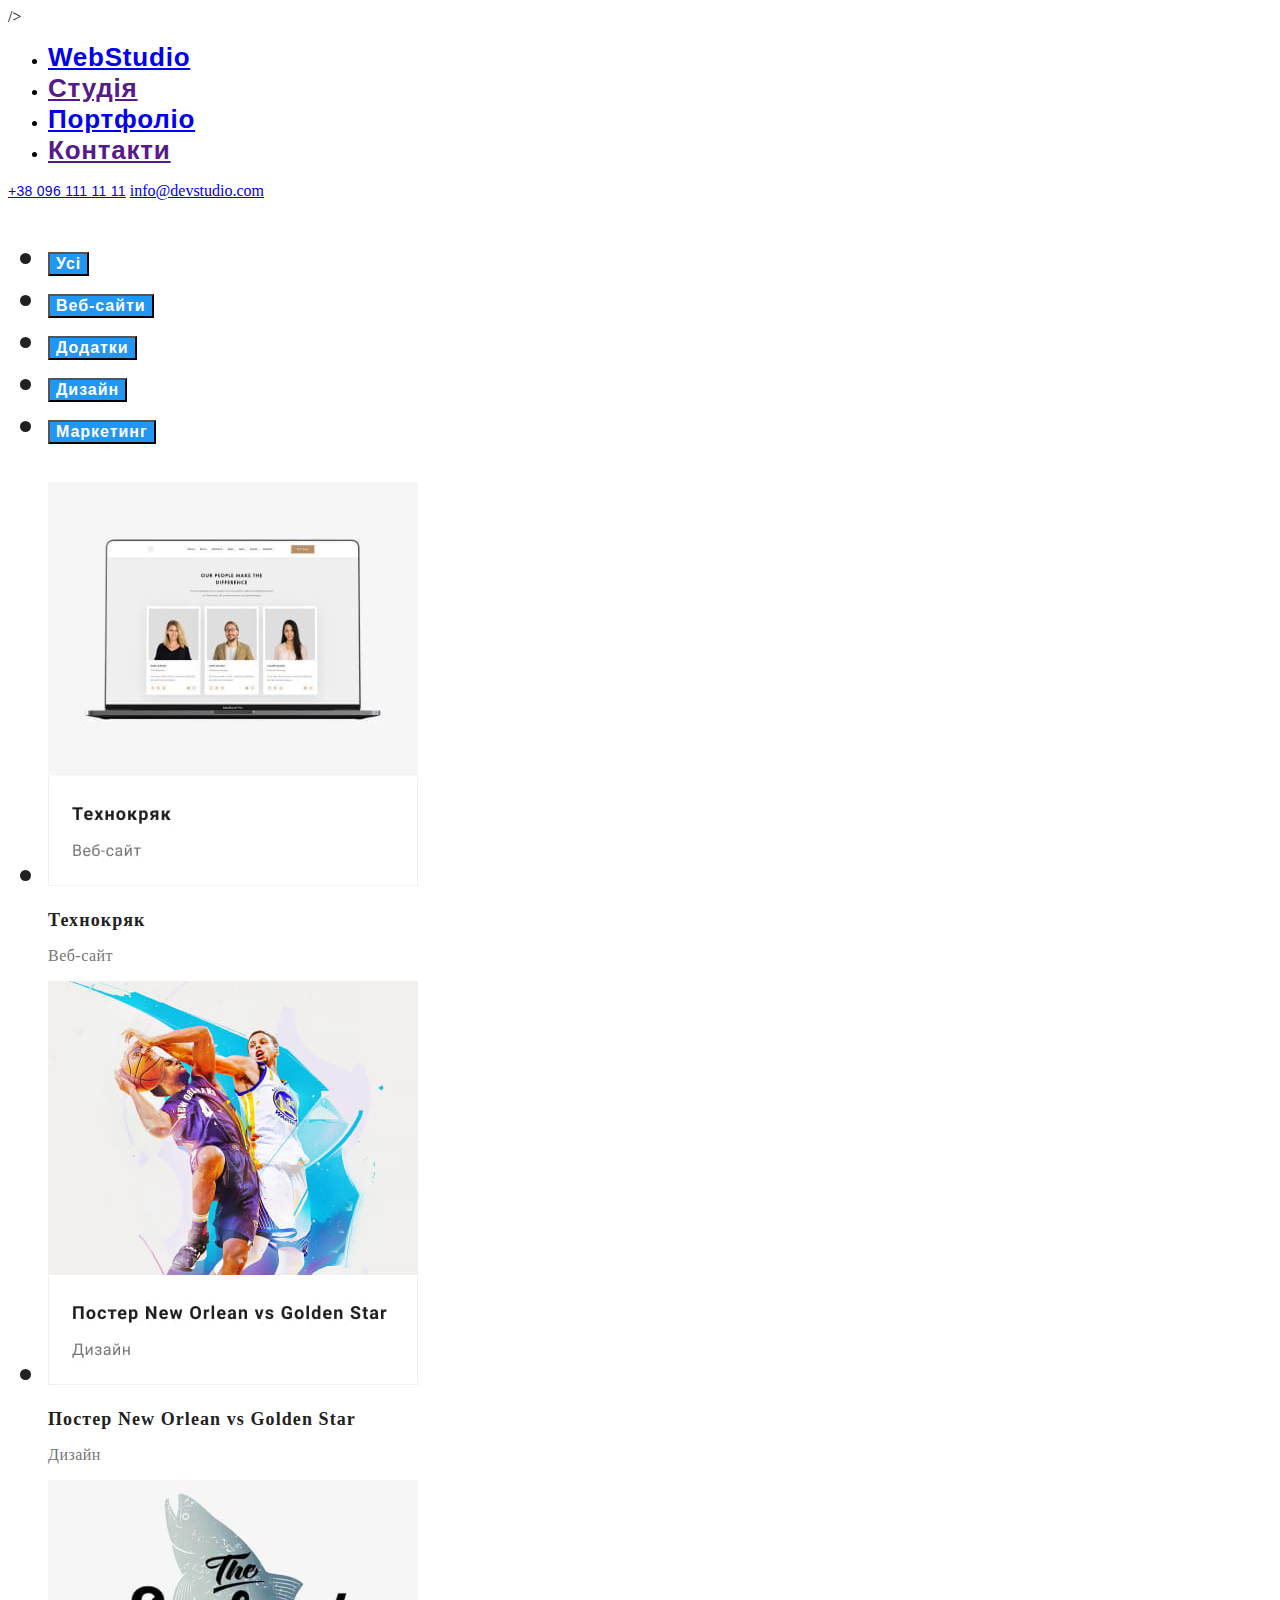
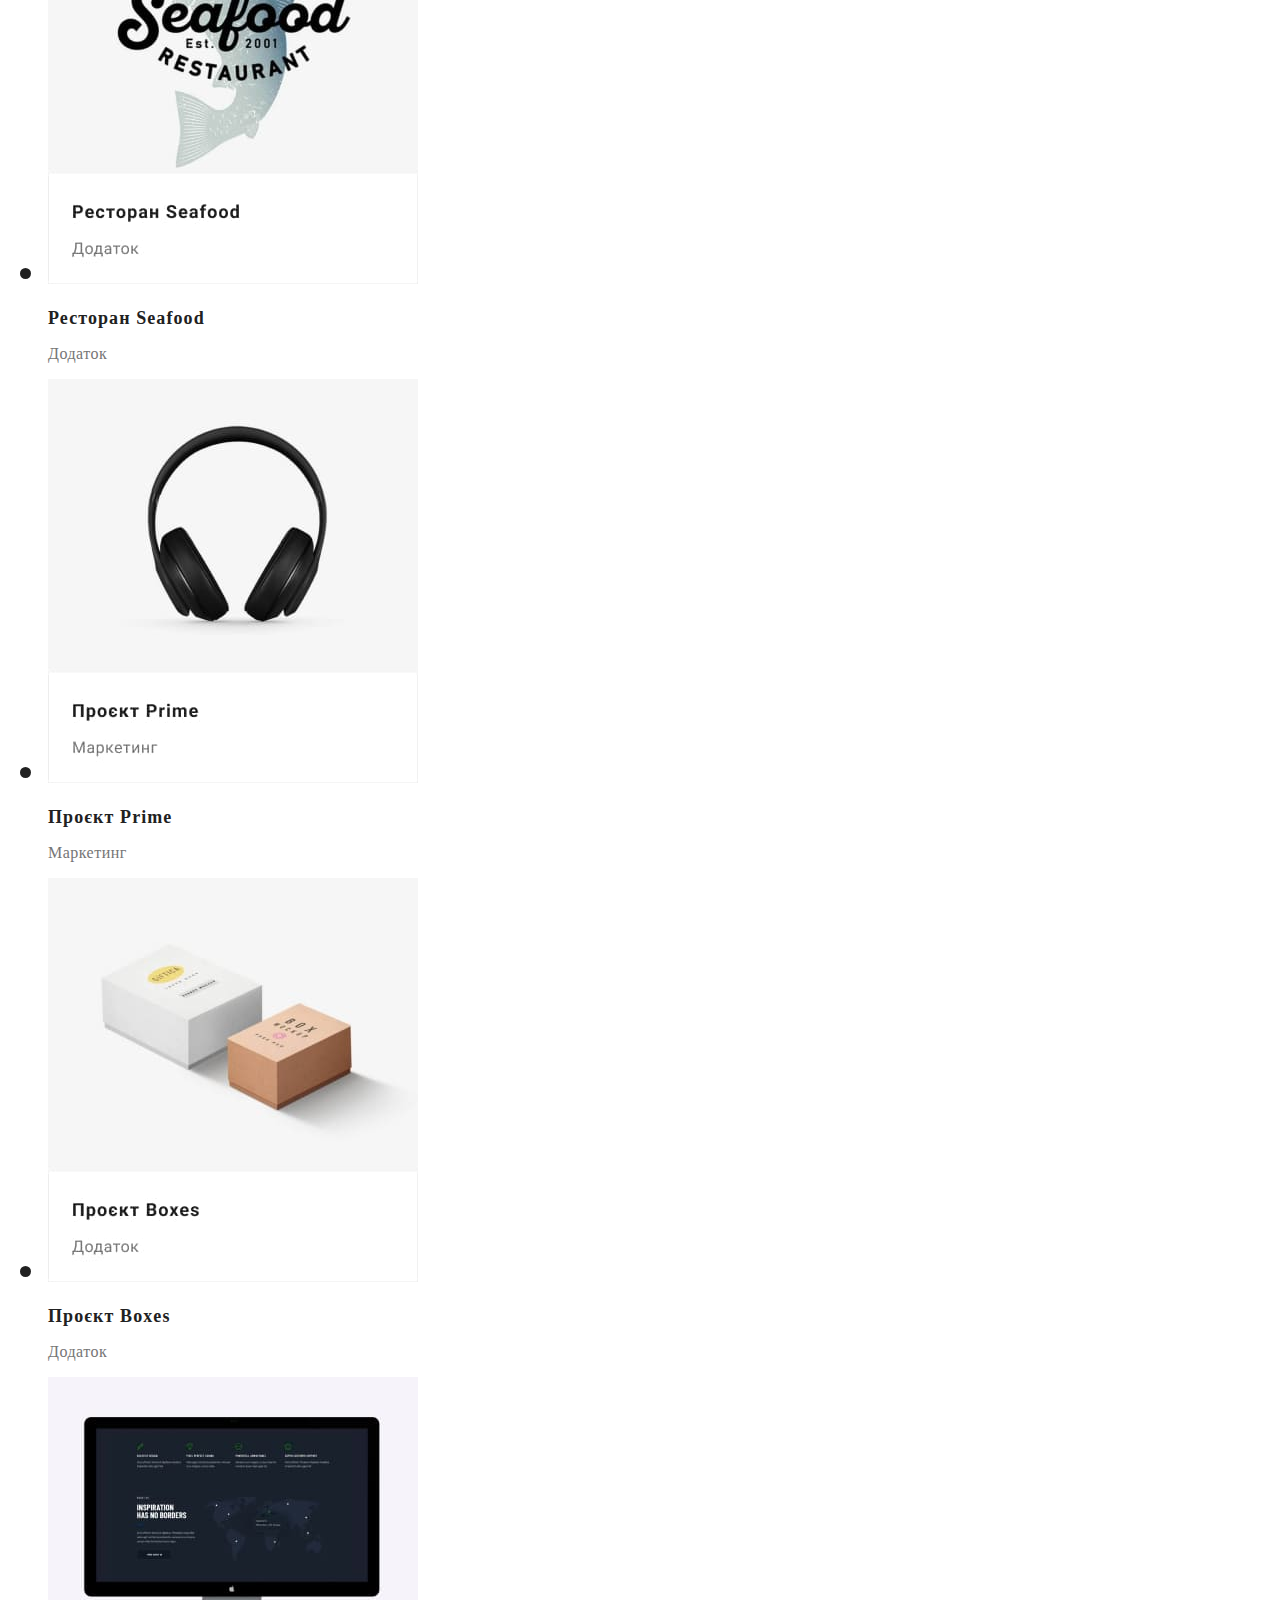
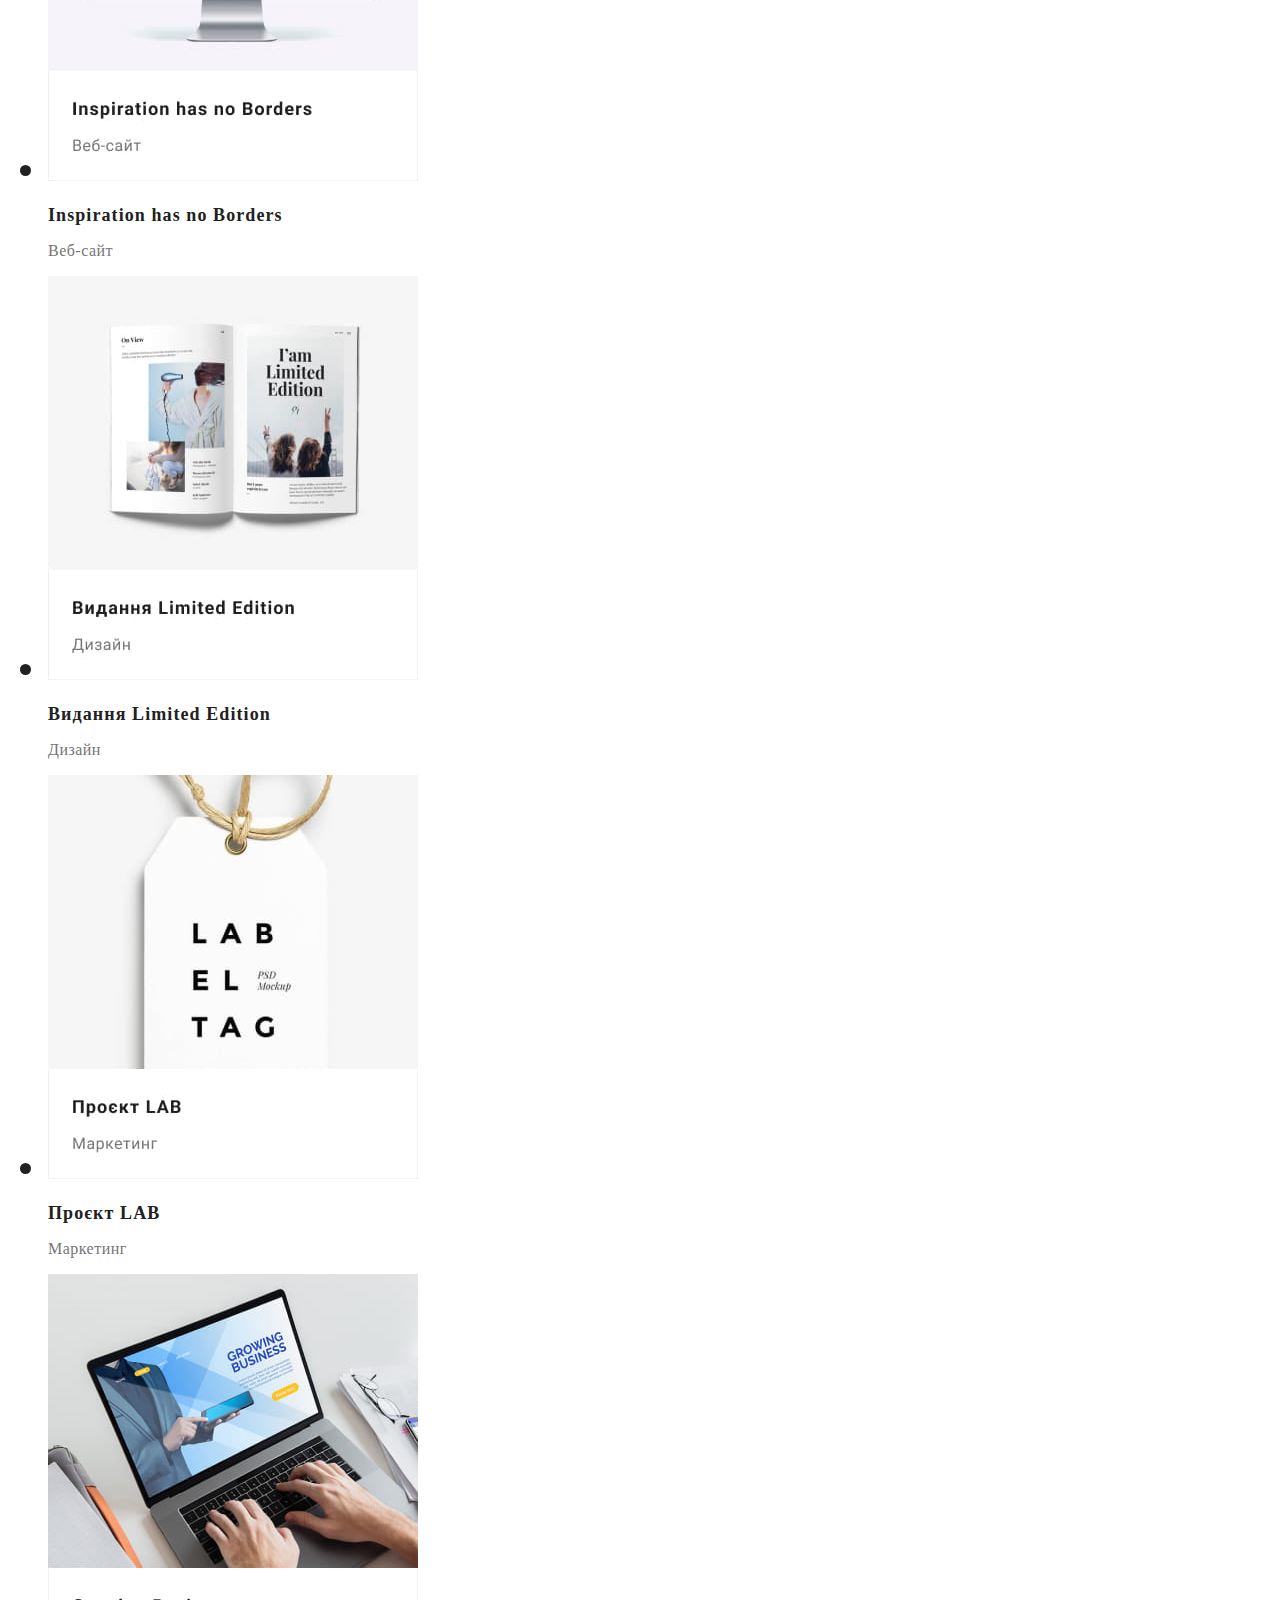
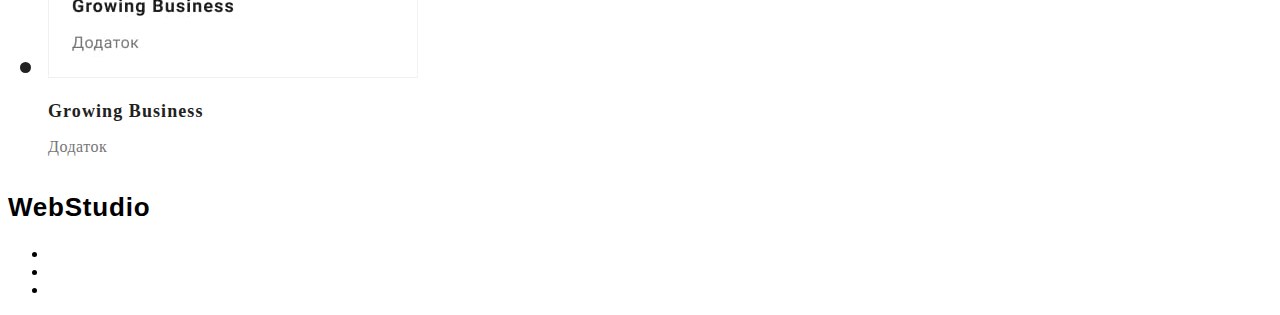
==== portfolio.html @ 73afa455 "додавання кнопки" ====
<!DOCTYPE html>
<html lang="en">
<head>
    <meta charset="UTF-8">
    <meta http-equiv="X-UA-Compatible" content="IE=edge">
    <meta name="viewport" content="width=device-width, initial-scale=1.0">
    <link rel="preconnect" href="https://fonts.googleapis.com">
     <link rel="preconnect" href="https://fonts.gstatic.com" crossorigin />
     <link href="https: //fonts.googleapis.com/css2? родина= Монсеррат:wght@400;500;700;900 & display=swap"
      rel="stylesheet">
    />
    <title>WebStudio</title>
    <link rel="stylesheet" href="./css/style.css"/>
</head>
<body>
    <header class="header">
        <nav class="header-nav">
            <ul class="header-list list">
                <li class="header-item"><a href="index.html" class="header-link link">WebStudio</a></li>
                <li class="header-item"><a href="" class="header-link link">Студія</a></li>
                <li class="header-item"><a href="portfolio.html" class="header-link link">Портфоліо</a></li>
                <li class="header-item"><a href="" class="header-link link">Контакти</a></li>
            </ul>
        </nav>
        <div>
            <a href="tel:+380961111111" class="header-contact link">+38 096 111 11 11</a>
            <a href="mailto:info@devstudio.com" target="_blank"
            rel="noopener noreferrer nofollow "  class="header-contacts link">info@devstudio.com</a>
        </div>
    </header>
       <main>
        <!--Розділ героїв-->
        <section class="hero">
           <ul class="hero-list list">
            <li class="hero-item">
                <button type="button" class="hero-btn btn">Усі</button>
            </li>
            <li class="hero-item">
                <button type="button" class="hero-btn btn">Веб-сайти</button></li>
            <li class="hero-item">
                <button type="button" class="hero-btn btn">Додатки</button></li>
            <li class="hero-item">
                <button type="button" class="hero-btn btn">Дизайн</button></li>
            <li class="hero-item">
                <button type="button" class="hero-btn btn">Маркетинг</button></li>
           </ul> 
           <ul class="gallery-list list">
            <li class="gallery-item">
                <img src="./img-portfolio/project1.jpg" alt="фото сайту" width="370">
                <h2 class="visually-hidden">Технокряк</h2>
                <p class="gallery-pre-title pre-title">Веб-сайт</p>
            </li>
            <li class="gallery-item">
                <img src="./img-portfolio/project2.jpg" alt="постер" width="370">
                <h2 class="visually-hidden">Постер New Orlean vs Golden Star</h2>
                <p class="gallery-pre-title pre-title">Дизайн</p>
            </li>
            <li class="gallery-item">
                <img src="./img-portfolio/project3.jpg" alt="постер ресторану" width="370">
                <h2 class="visually-hidden">Ресторан Seafood</h2>
                <p class="gallery-pre-title pre-title">Додаток</p>
            </li>
            <li class="gallery-item">
                <img src="./img-portfolio/project4.jpg" alt="наушники" width="370">
                <h2 class="visually-hidden">Проєкт Prime</h2>
                <p class="gallery-pre-title pre-title">Маркетинг</p>
            </li>
            <li class="gallery-item">
                <img src="./img-portfolio/project5.jpg" alt="коробка" width="370">
                <h2 class="visually-hidden">Проєкт Boxes</h2>
                <p class="gallery-pre-title pre-title">Додаток</p>
            </li>
            <li class="gallery-item">
                <img src="./img-portfolio/project6.jpg" alt="сайт" width="370">
                <h2 class="visually-hidden">Inspiration has no Borders</h2>
                <p class="gallery-pre-title pre-title">Веб-сайт</p>
            </li>
            <li>
                <img src="./img-portfolio/project7.jpg" alt="видання" width="370">
                <h2 class="visually-hidden">Видання Limited Edition</h2>
                <p class="gallery-pre-title pre-title">Дизайн</p>
            </li>
            <li class="gallery-item">
                <img src="./img-portfolio/project8.jpg" alt="проект" width="370">
                <h2 class="visually-hidden">Проєкт LAB</h2>
                <p class="gallery-pre-title pre-title">Маркетинг</p>
            </li>
            <li class="gallery-item">
                <img src="./img-portfolio/project9.jpg" alt="додаток" width="370">
                <h2 class="visually-hidden">Growing Business</h2>
                <p class="gallery-pre-title pre-title">Додаток</p>
            </li>
           </ul>
        </section>
       </main>
       <footer class="footer">
        <h2 class="footer-titel titel">WebStudio</h2>
        <address class="contacts-address">
            <ul class="contacts-list list">
                <li>
                    <a href="https://www.google.com.ua/maps/place/бул.+Леси+Украинки,+26"
                    target="_blank" rel="noopener noreferrer nofollow" class="contacts-item link"> 
                   м. Київ, пр-т Лесі Українки, 26</a>
                </li>
                <li>
                    <a href="mailto:info@devstudio.com" target="_blank"
                    rel="noopener noreferrer nofollow " class="contacts-item link">info@devstudio.com</a>  
                </li>
                <li>
                    <a href="tel:+380961111111" class="contacts-item link">+38 096 111 11 11</a>
                </li>
            </ul>
        </address>
       </footer>
</body>
</html>
---- css/style.css ----
.корінь {
    --primary-text-color :  # 303030 ;
    --secondary-text-color :  # fff ;
    --tetriary-text-color :  # 555 ;
    --primary-title-color :  rgba ( 157 ,  164 ,  189 ,  0,6 );
    --description-text :  # 9da4bd ;
    --accent-color :  # ff6c00 ;
  }
  
  .тіло {
    сімейство шрифтів :  "Монсеррат", sans-serif;
    font-weight :  400 ;
    колір фону :  # c4c0c0 ;
  }
  
  /* Головний розділ перед заголовком */
  .попередній заголовок {
    font-weight :  500 ;
    розмір шрифту :  11 пікселів ;
    висота лінії :  1,4 ;
    перетворення тексту : верхній регістр;
    колір :  var ( --primary-text-color );
  }
  
  /* Назва основного розділу */
  .назва {
    сімейство шрифтів :  "Roboto", sans-serif;
    вага шрифту :  700 ;
    розмір шрифту :  42 px ;
    висота лінії :  1,2 ;
    міжлітерний інтервал :  0,05 em ;
    колір :  var ( --primary-text-color );
  }
  
  /* Список стилів */
  .список {
    стиль списку : немає;
  }
  
  /* Стилі посилань */
  .посилання {
    text-decoration : немає;
  }
  
  /* Стилі кнопок */
  .btn {
    font-weight :  600 ;
    розмір шрифту :  12 пікселів ;
    висота лінії :  1,3 ;
    міжлітерний інтервал :  0,09 em ;
    перетворення тексту : верхній регістр;
    background: #2196F3;
    cursor: pointer;
  }
/* Заголовок */

.header-link {
    font-family: 'Roboto', sans-serif;
    font-style: normal;
    font-weight: 700;
    font-size: 26px;
    line-height: 31px;
    letter-spacing: 0.03em;
    color: var ( --secondary-text-color );
  }  
  .header-contact{
    font-family: 'Roboto', sans-serif;
    font-style: normal;
    font-weight: 500;
    font-size: 14px;
    line-height: 16px;
    letter-spacing: 0.02em;
    color: var ( --secondary-text-color );
  }
  /* Розділ героя */

.hero , .about , .comand{
    font-weight: 700;
    font-size: 36px;
    letter-spacing: 0.03em;
    color: #212121;
}
.hero-title{
  font-weight: 900;
font-size: 44px;
border: 1px solid #000000;
text-shadow: 
color: #FFFFFF;
}
.hero-btn{
cursor: pointer;
font-size: 16px;
letter-spacing: 0.06em;
color: #FFFFFF;
}
.about-title {
    колір :  var ( --primary-text-color );
  }
  .about-description{
font-size: 14px;
letter-spacing: 0.03em;
color: #757575;
  }
  .about-item title{
    font-size: 14px;
letter-spacing: 0.03em;
color: #212121;
  }
  .comand-item{
    font-weight: 500;
font-size: 16px;
letter-spacing: 0.03em;
color: #212121;
  }
  .comand-item-text{
    font-weight: 400;
font-size: 16px;
letter-spacing: 0.03em;
color: #757575;
  }
  .visually-hidden{
    font-weight: 700;
font-size: 18px;
letter-spacing: 0.06em;
color: #212121;
  }
  .gallery-pre-title{
    font-weight: 400;
font-size: 16px;
letter-spacing: 0.03em;
color: #757575;
  }
  
/* Розділ footer */
.footer-titel{
  font-family: 'Raleway', sans-serif;
  font-weight: 700;
font-size: 26px;
letter-spacing: 0.03em;
}

.contacts-address {
    font-style : нормальний;
  }
  
  .contacts-title {
    колір :  var ( --secondary-text-color );
  }
.contacts-item{
    font-weight: 400;
font-size: 14px;
letter-spacing: 0.03em;
color: #FFFFFF;

}
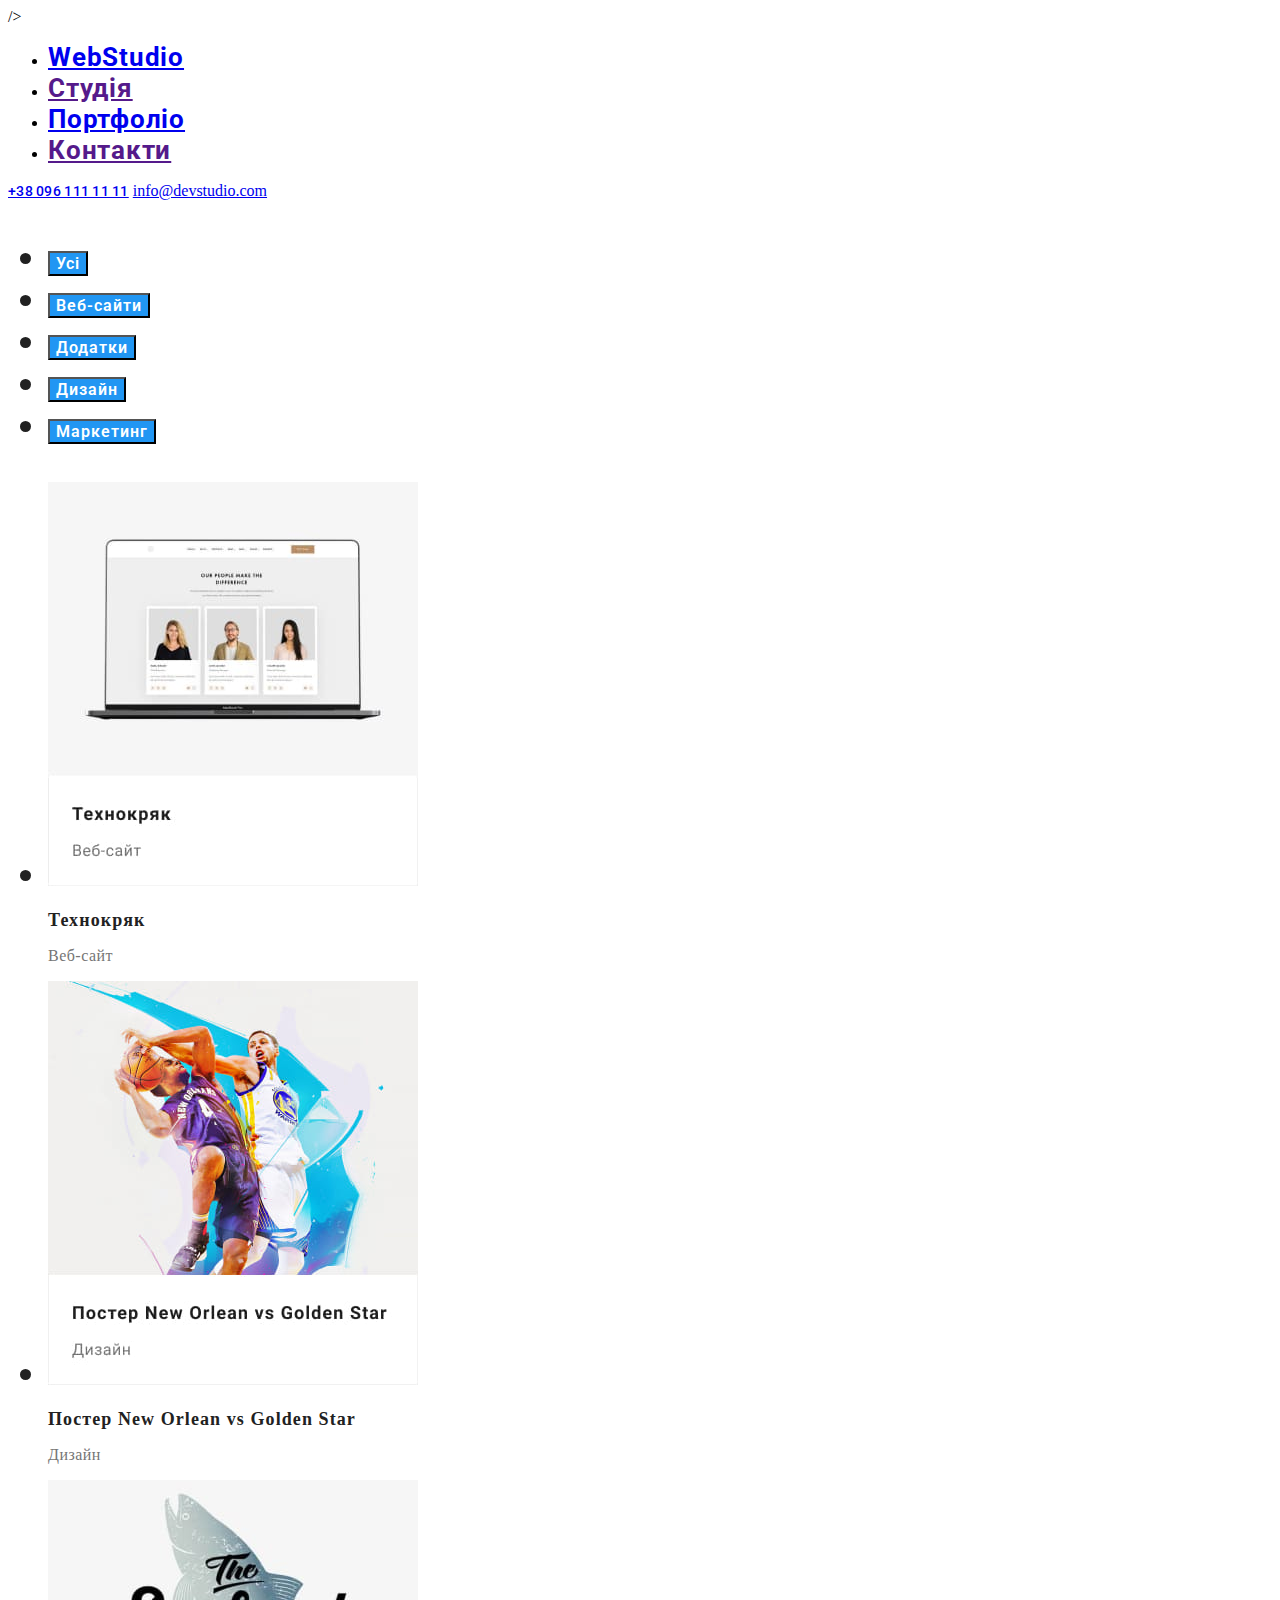
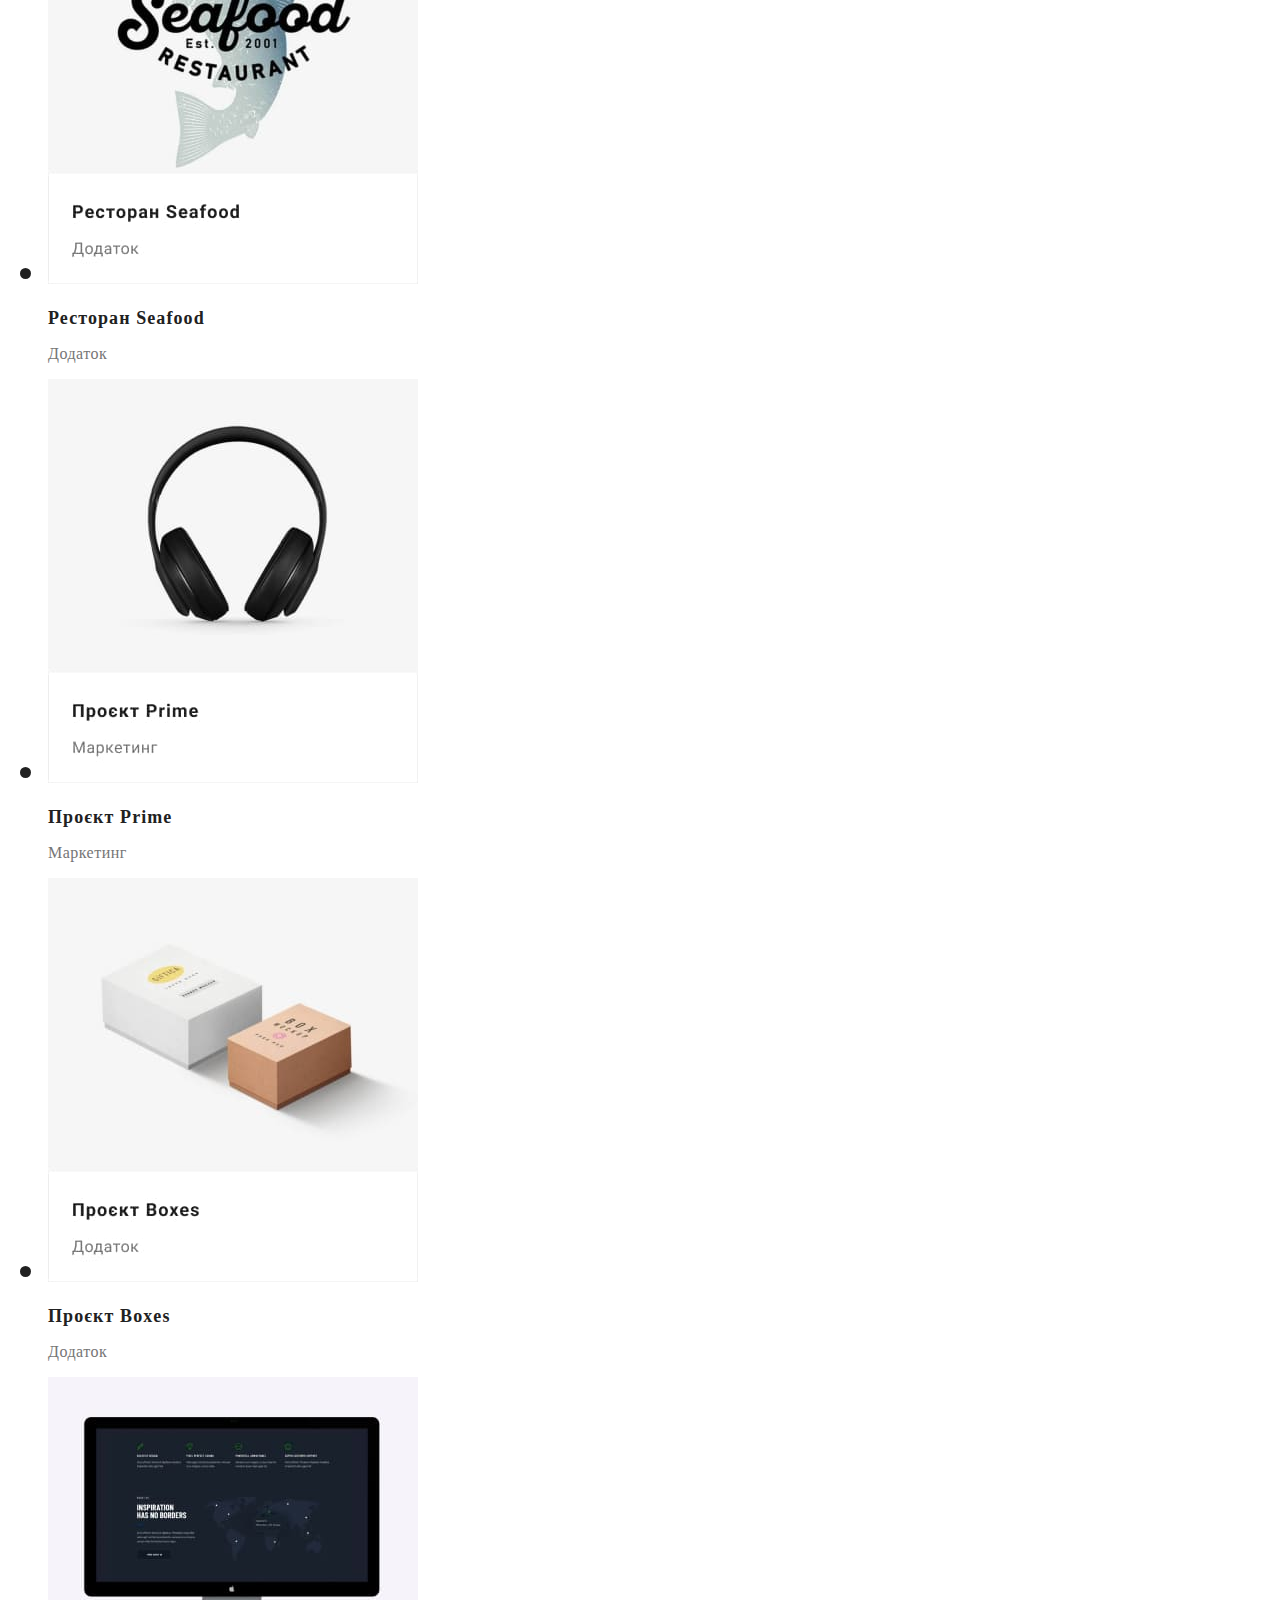
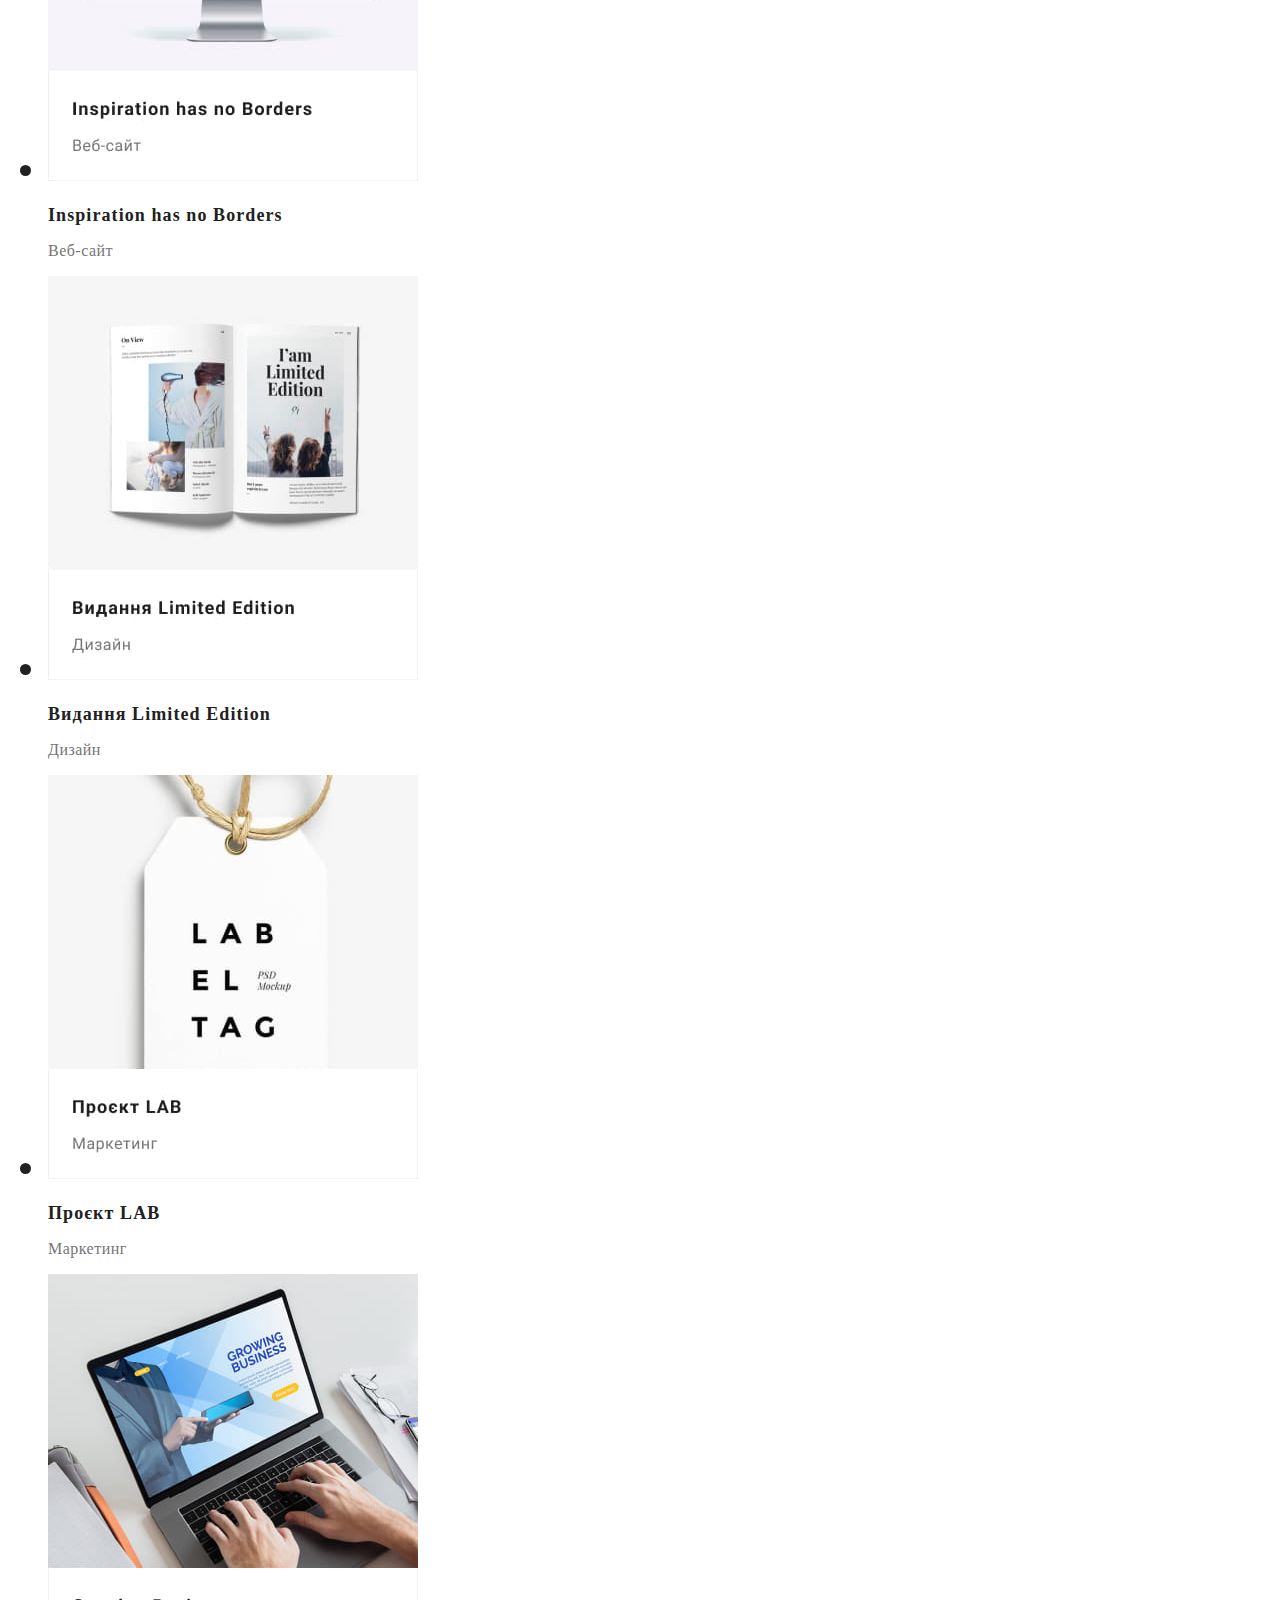
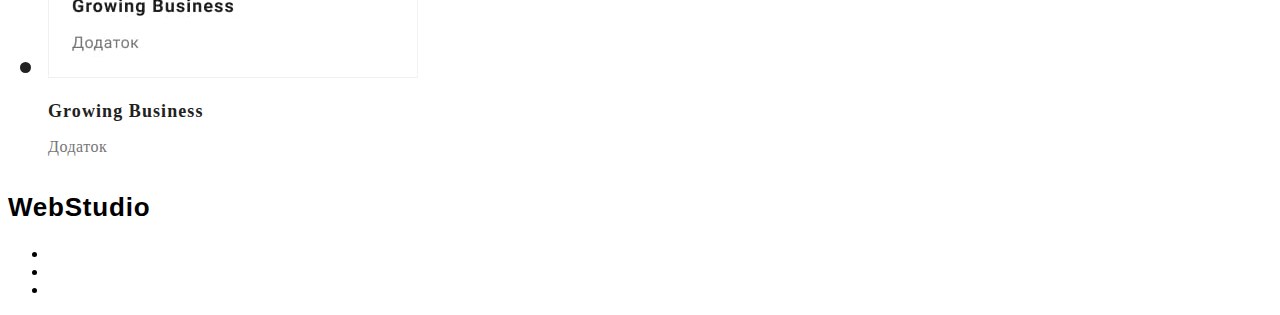
==== commit 89060781: "зміни в css" ====
--- a/portfolio.html
+++ b/portfolio.html
@@ -5,9 +5,9 @@
     <meta http-equiv="X-UA-Compatible" content="IE=edge">
     <meta name="viewport" content="width=device-width, initial-scale=1.0">
     <link rel="preconnect" href="https://fonts.googleapis.com">
-     <link rel="preconnect" href="https://fonts.gstatic.com" crossorigin />
-     <link href="https: //fonts.googleapis.com/css2? родина= Монсеррат:wght@400;500;700;900 & display=swap"
-      rel="stylesheet">
+<link rel="preconnect" href="https://fonts.gstatic.com" crossorigin>
+<link href="https://fonts.googleapis.com/css2?family=Montserrat:wght@400;500;600;700;900&family=Roboto:wght@400;500;700&display=swap" 
+rel="stylesheet">
     />
     <title>WebStudio</title>
     <link rel="stylesheet" href="./css/style.css"/>
--- a/css/style.css
+++ b/css/style.css
@@ -1,61 +1,62 @@
  .корінь {
-    --primary-text-color :  # 303030 ;
-    --secondary-text-color :  # fff ;
-    --tetriary-text-color :  # 555 ;
-    --primary-title-color :  rgba ( 157 ,  164 ,  189 ,  0,6 );
-    --description-text :  # 9da4bd ;
-    --accent-color :  # ff6c00 ;
+    --primary-text-color: #303030;
+    --secondary-text-color:  #fff;
+    --tetriary-text-color:  #555;
+    --primary-title-color:  rgba ( 157 ,  164 ,  189 ,  0,6 );
+    --description-text:  #9da4bd;
+    --accent-color:  #ff6c00;
   }
   
   .тіло {
-    сімейство шрифтів :  "Монсеррат", sans-serif;
-    font-weight :  400 ;
-    колір фону :  # c4c0c0 ;
+    сімейство шрифтів:  "Montserrat", sans-serif;
+    font-weight:  400;
+    колір фону:  #c4c0c0;
   }
   
   /* Головний розділ перед заголовком */
   .попередній заголовок {
-    font-weight :  500 ;
-    розмір шрифту :  11 пікселів ;
-    висота лінії :  1,4 ;
-    перетворення тексту : верхній регістр;
+    font-weight:  500;
+    розмір шрифту:  11 пікселів;
+    висота лінії:  1,4;
+    перетворення тексту: верхній регістр;
     колір :  var ( --primary-text-color );
   }
   
   /* Назва основного розділу */
   .назва {
-    сімейство шрифтів :  "Roboto", sans-serif;
-    вага шрифту :  700 ;
-    розмір шрифту :  42 px ;
-    висота лінії :  1,2 ;
-    міжлітерний інтервал :  0,05 em ;
-    колір :  var ( --primary-text-color );
+    font-family:  "Roboto", sans-serif;
+    font-weight:  700;
+    font-size:  42 px;
+    висота лінії:  1,2;
+    letter-spacing:  0,05 em ;
+    колір:  var ( --primary-text-color );
   }
   
   /* Список стилів */
   .список {
-    стиль списку : немає;
+    стиль списку: немає;
   }
   
   /* Стилі посилань */
   .посилання {
-    text-decoration : немає;
+    text-decoration: немає;
   }
   
   /* Стилі кнопок */
   .btn {
-    font-weight :  600 ;
-    розмір шрифту :  12 пікселів ;
-    висота лінії :  1,3 ;
-    міжлітерний інтервал :  0,09 em ;
-    перетворення тексту : верхній регістр;
+    font-family: 'Roboto', sans-serif;
+    font-weight:  600;
+    font-size: 12 пікселів;
+    висота лінії:  1,3;
+    letter-spacing:  0,09 em;
+    перетворення тексту: верхній регістр;
     background: #2196F3;
     cursor: pointer;
   }
 /* Заголовок */
 
 .header-link {
-    font-family: 'Roboto', sans-serif;
+    font-family:"Roboto", sans-serif;
     font-style: normal;
     font-weight: 700;
     font-size: 26px;
@@ -88,6 +89,7 @@
 color: #FFFFFF;
 }
 .hero-btn{
+font-family: 'Roboto', sans-serif;
 cursor: pointer;
 font-size: 16px;
 letter-spacing: 0.06em;
@@ -140,11 +142,11 @@
 }
 
 .contacts-address {
-    font-style : нормальний;
+    font-style: нормальний;
   }
   
   .contacts-title {
-    колір :  var ( --secondary-text-color );
+    колір:  var ( --secondary-text-color );
   }
 .contacts-item{
     font-weight: 400;
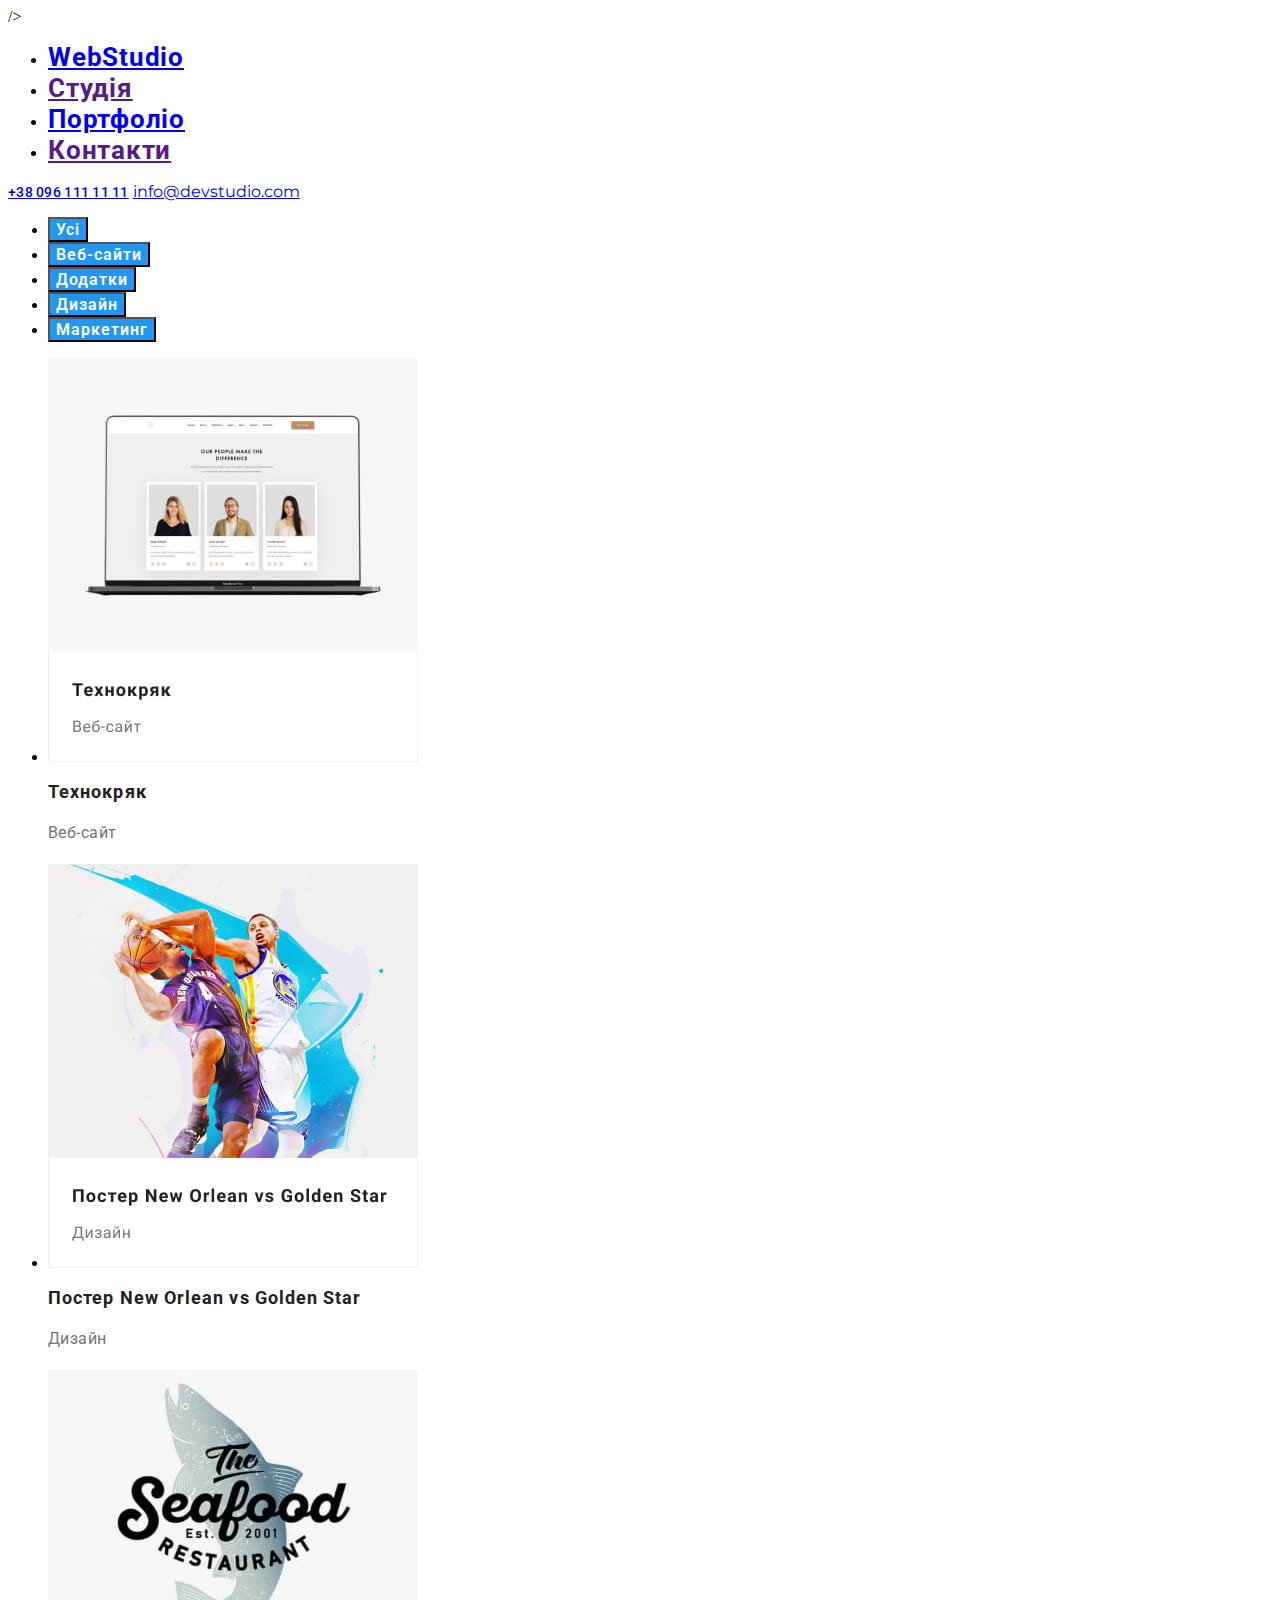
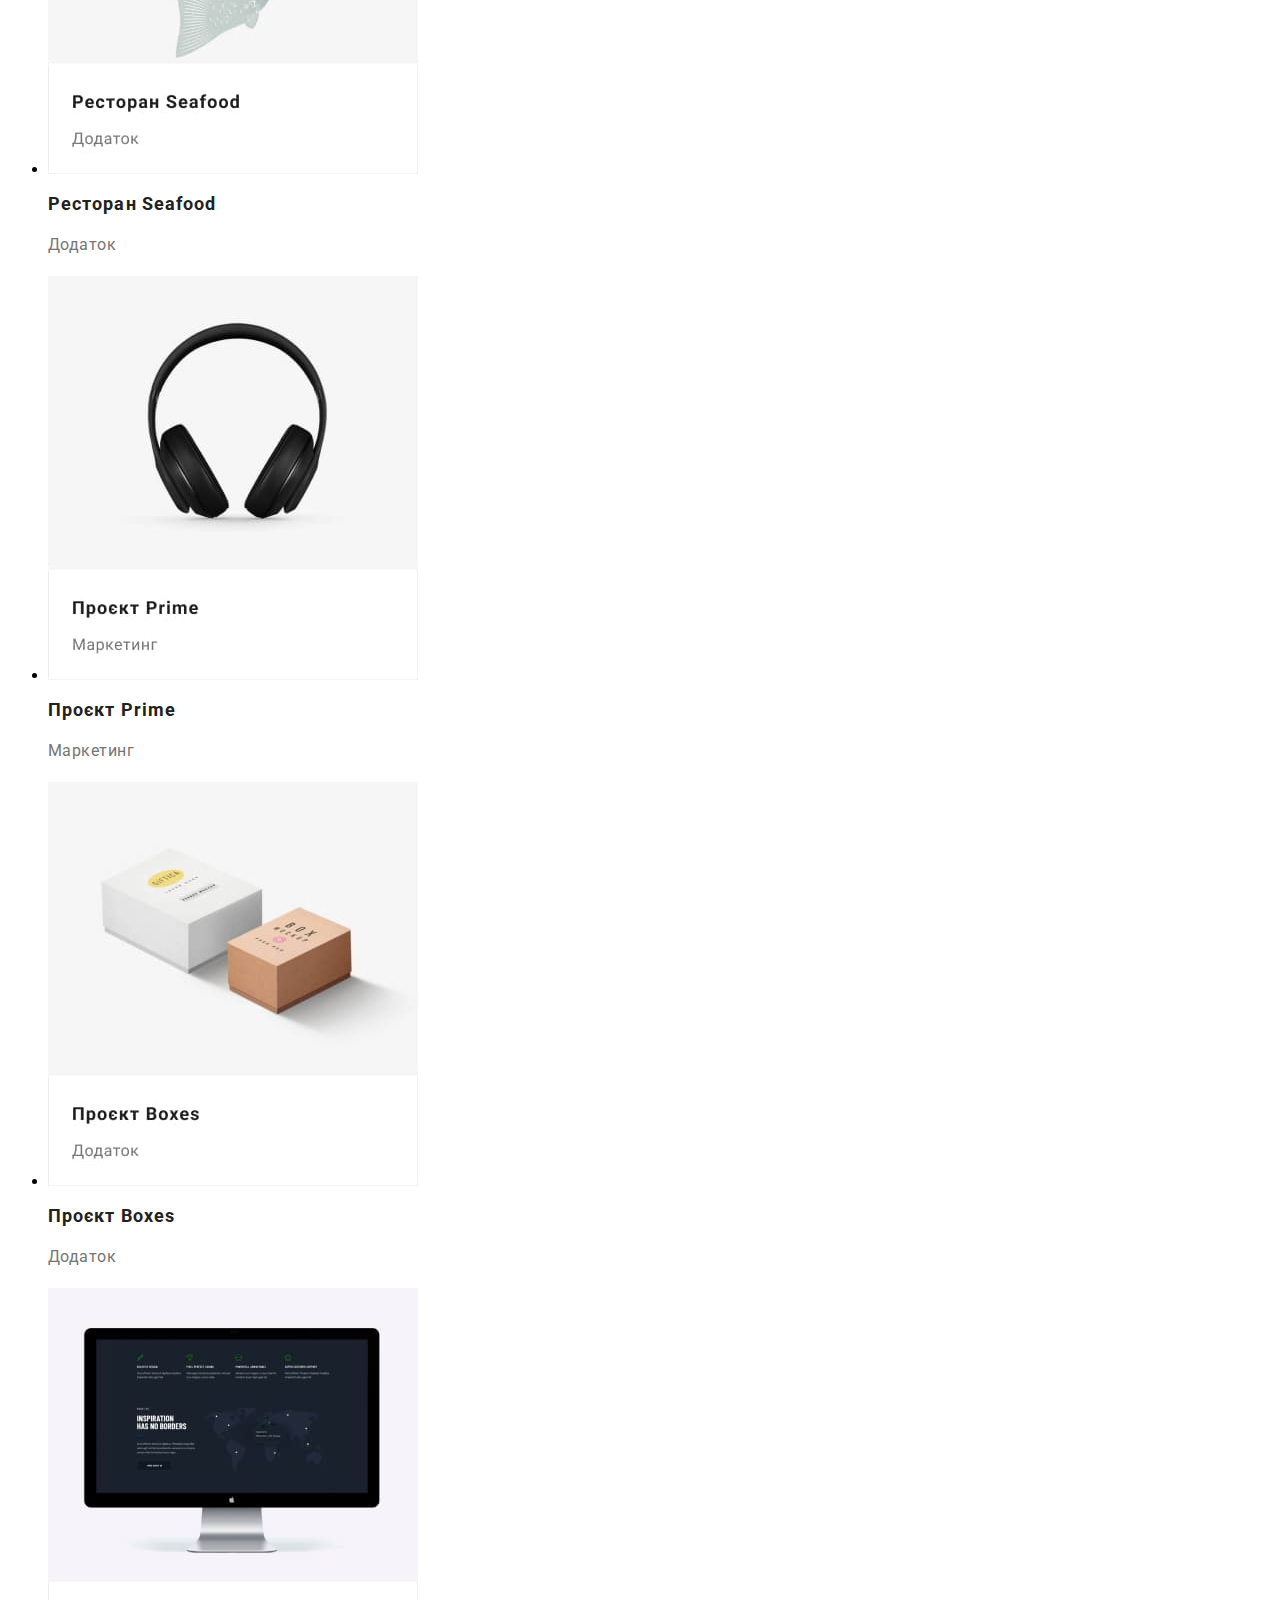
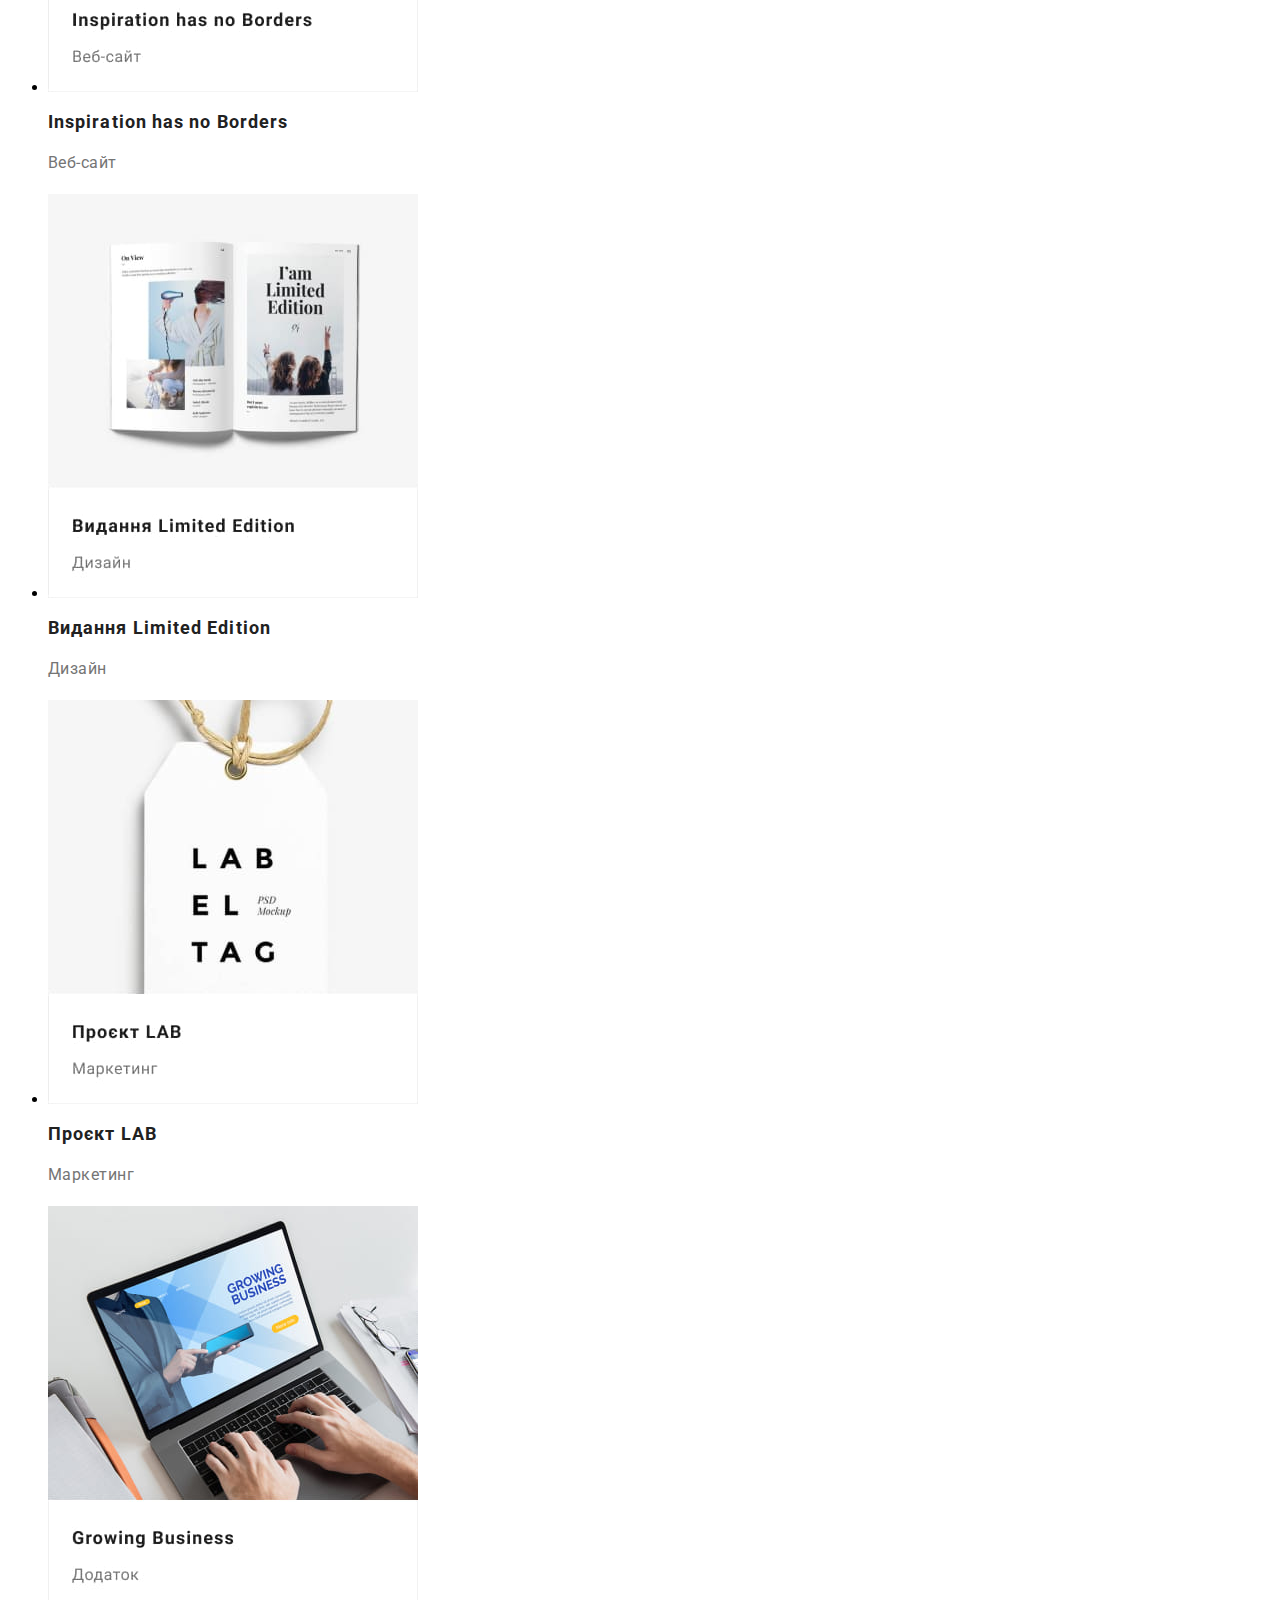
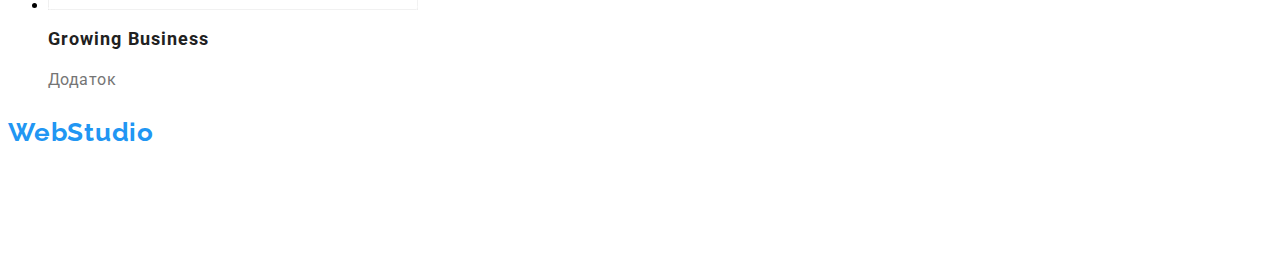
==== commit 48525001: "додовання шрифту" ====
--- a/portfolio.html
+++ b/portfolio.html
@@ -4,10 +4,8 @@
     <meta charset="UTF-8">
     <meta http-equiv="X-UA-Compatible" content="IE=edge">
     <meta name="viewport" content="width=device-width, initial-scale=1.0">
-    <link rel="preconnect" href="https://fonts.googleapis.com">
-<link rel="preconnect" href="https://fonts.gstatic.com" crossorigin>
-<link href="https://fonts.googleapis.com/css2?family=Montserrat:wght@400;500;600;700;900&family=Roboto:wght@400;500;700&display=swap" 
-rel="stylesheet">
+    <link href="https://fonts.googleapis.com/css2?family=Montserrat:wght@400;500;600;700;900&family=Raleway:wght@700&family=Roboto:wght@400;500;700&display=swap"
+     rel="stylesheet">
     />
     <title>WebStudio</title>
     <link rel="stylesheet" href="./css/style.css"/>
--- a/css/style.css
+++ b/css/style.css
@@ -1,45 +1,35 @@
- .корінь {
+ .root {
     --primary-text-color: #303030;
     --secondary-text-color:  #fff;
     --tetriary-text-color:  #555;
-    --primary-title-color:  rgba ( 157 ,  164 ,  189 ,  0,6 );
+    --primary-title-color:  rgba (157 ,  164 ,  189 ,  0,6);
     --description-text:  #9da4bd;
     --accent-color:  #ff6c00;
   }
   
-  .тіло {
-    сімейство шрифтів:  "Montserrat", sans-serif;
+  .header{
+    font-family:  "Montserrat", sans-serif;
     font-weight:  400;
-    колір фону:  #c4c0c0;
+    background color:  #c4c0c0;
   }
   
   /* Головний розділ перед заголовком */
-  .попередній заголовок {
+  .previous title {
+    font-family:  "Roboto", sans-serif;
     font-weight:  500;
-    розмір шрифту:  11 пікселів;
-    висота лінії:  1,4;
-    перетворення тексту: верхній регістр;
-    колір :  var ( --primary-text-color );
+    font-size:  11 пікселів;
+    line-height:  1,4;
+    color:  var (--primary-text-color);
   }
   
   /* Назва основного розділу */
-  .назва {
+  .name {
     font-family:  "Roboto", sans-serif;
     font-weight:  700;
     font-size:  42 px;
-    висота лінії:  1,2;
+    line-height:  1,2;
     letter-spacing:  0,05 em ;
-    колір:  var ( --primary-text-color );
-  }
-  
-  /* Список стилів */
-  .список {
-    стиль списку: немає;
-  }
-  
-  /* Стилі посилань */
-  .посилання {
-    text-decoration: немає;
+    color:  var (--primary-text-color);
   }
   
   /* Стилі кнопок */
@@ -47,11 +37,12 @@
     font-family: 'Roboto', sans-serif;
     font-weight:  600;
     font-size: 12 пікселів;
-    висота лінії:  1,3;
+    line-height:  1,3;
     letter-spacing:  0,09 em;
-    перетворення тексту: верхній регістр;
+    text-conversion: upper register;
     background: #2196F3;
     cursor: pointer;
+    color:  var (--primary-text-color);
   }
 /* Заголовок */
 
@@ -62,8 +53,9 @@
     font-size: 26px;
     line-height: 31px;
     letter-spacing: 0.03em;
-    color: var ( --secondary-text-color );
+    color: var (--secondary-text-color);
   }  
+ 
   .header-contact{
     font-family: 'Roboto', sans-serif;
     font-style: normal;
@@ -71,22 +63,21 @@
     font-size: 14px;
     line-height: 16px;
     letter-spacing: 0.02em;
-    color: var ( --secondary-text-color );
+    color: var (--secondary-text-color);
   }
   /* Розділ героя */
 
-.hero , .about , .comand{
-    font-weight: 700;
-    font-size: 36px;
-    letter-spacing: 0.03em;
-    color: #212121;
-}
 .hero-title{
-  font-weight: 900;
+  font-family: 'Roboto', sans-serif;
+font-style: normal;
+font-weight: 900;
 font-size: 44px;
+line-height: 60px;
+letter-spacing: 0.06em;
+color: #FFFFFF;
 border: 1px solid #000000;
-text-shadow: 
-color: #FFFFFF;
+text-shadow: 0px 4px 4px rgba(0, 0, 0, 0.25);
+  
 }
 .hero-btn{
 font-family: 'Roboto', sans-serif;
@@ -94,43 +85,62 @@
 font-size: 16px;
 letter-spacing: 0.06em;
 color: #FFFFFF;
+color:  var (--primary-text-color);
 }
-.about-title {
-    колір :  var ( --primary-text-color );
+
+.about-title, .comand-title{
+  font-family: 'Roboto', sans-serif;
+  font-style: normal;
+  font-weight: 700;
+  font-size: 36px;
+  line-height: 42px;
+  letter-spacing: 0.03em;
+    color:  var (--primary-text-color);
   }
   .about-description{
-font-size: 14px;
-letter-spacing: 0.03em;
-color: #757575;
+    font-family: 'Roboto', sans-serif;
+    font-style: normal;
+    font-weight: 400;
+    font-size: 14px;
+    line-height: 24px;
+    letter-spacing: 0.03em;
+    color: #757575;
   }
-  .about-item title{
-    font-size: 14px;
-letter-spacing: 0.03em;
-color: #212121;
+  .about-item title, .comand-item-title{
+    font-family: 'Roboto', sans-serif;
+    font-style: normal;
+    font-weight: 500;
+    font-size: 16px;
+    line-height: 19px;
+    letter-spacing: 0.03em;
+    color: #212121;
   }
-  .comand-item{
-    font-weight: 500;
-font-size: 16px;
-letter-spacing: 0.03em;
-color: #212121;
-  }
+
   .comand-item-text{
+    font-family: 'Roboto', sans-serif;
+    font-style: normal;
     font-weight: 400;
-font-size: 16px;
-letter-spacing: 0.03em;
-color: #757575;
+    font-size: 16px;
+    line-height: 19px;
+    letter-spacing: 0.03em;
+    color: #757575;
   }
   .visually-hidden{
+    font-family: 'Roboto', sans-serif;
+    font-style: normal;
     font-weight: 700;
-font-size: 18px;
-letter-spacing: 0.06em;
-color: #212121;
+    font-size: 18px;
+    letter-spacing: 0.06em;
+    color: #212121;
   }
   .gallery-pre-title{
+    font-family: 'Roboto', sans-serif;
+    font-style: normal;
     font-weight: 400;
-font-size: 16px;
-letter-spacing: 0.03em;
-color: #757575;
+    font-size: 16px;
+    line-height: 30px;
+    letter-spacing: 0.03em;
+    color: #757575;
   }
   
 /* Розділ footer */
@@ -139,14 +149,21 @@
   font-weight: 700;
 font-size: 26px;
 letter-spacing: 0.03em;
+color: #2196F3;
 }
 
 .contacts-address {
-    font-style: нормальний;
+  font-family: 'Roboto';
+  font-style: normal;
+  font-weight: 400;
+  font-size: 14px;
+  line-height: 24px;
+  letter-spacing: 0.03em;
+  color: #FFFFFF;
   }
   
   .contacts-title {
-    колір:  var ( --secondary-text-color );
+   color:  var (--secondary-text-color);
   }
 .contacts-item{
     font-weight: 400;
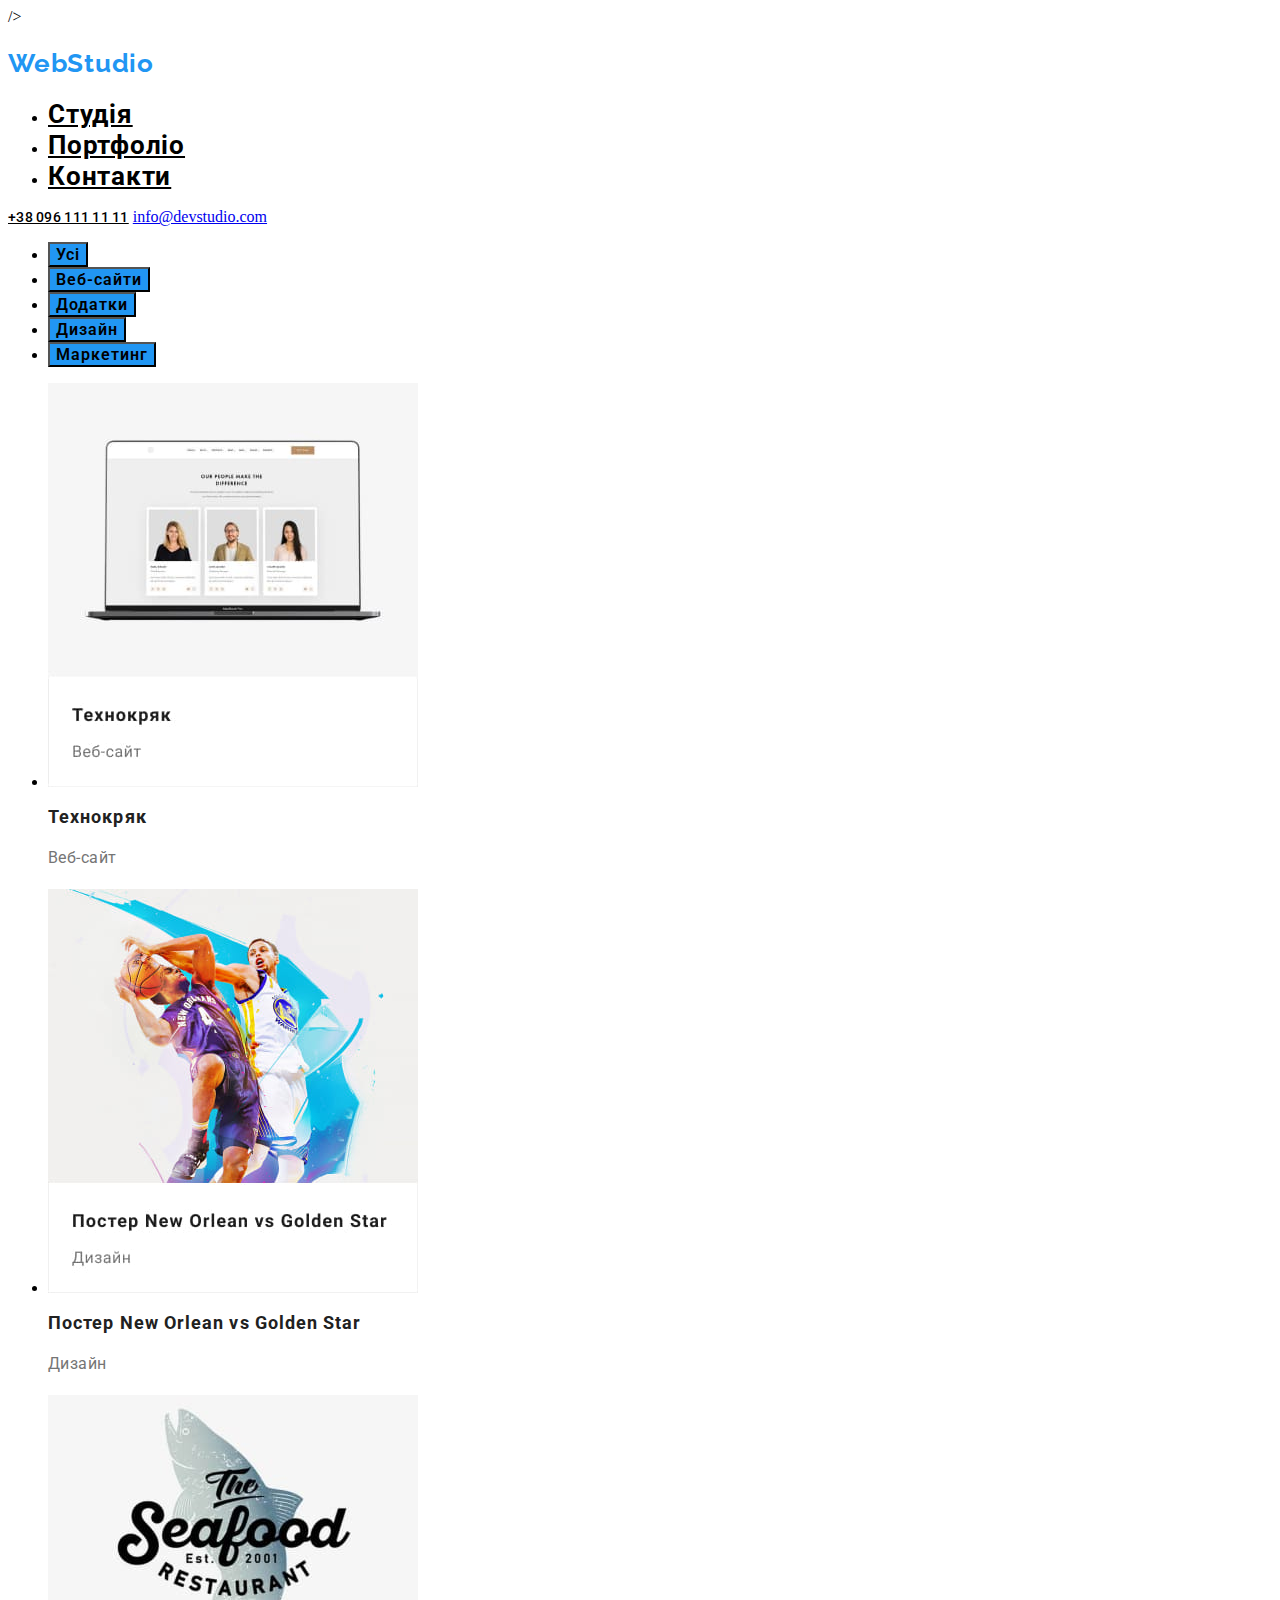
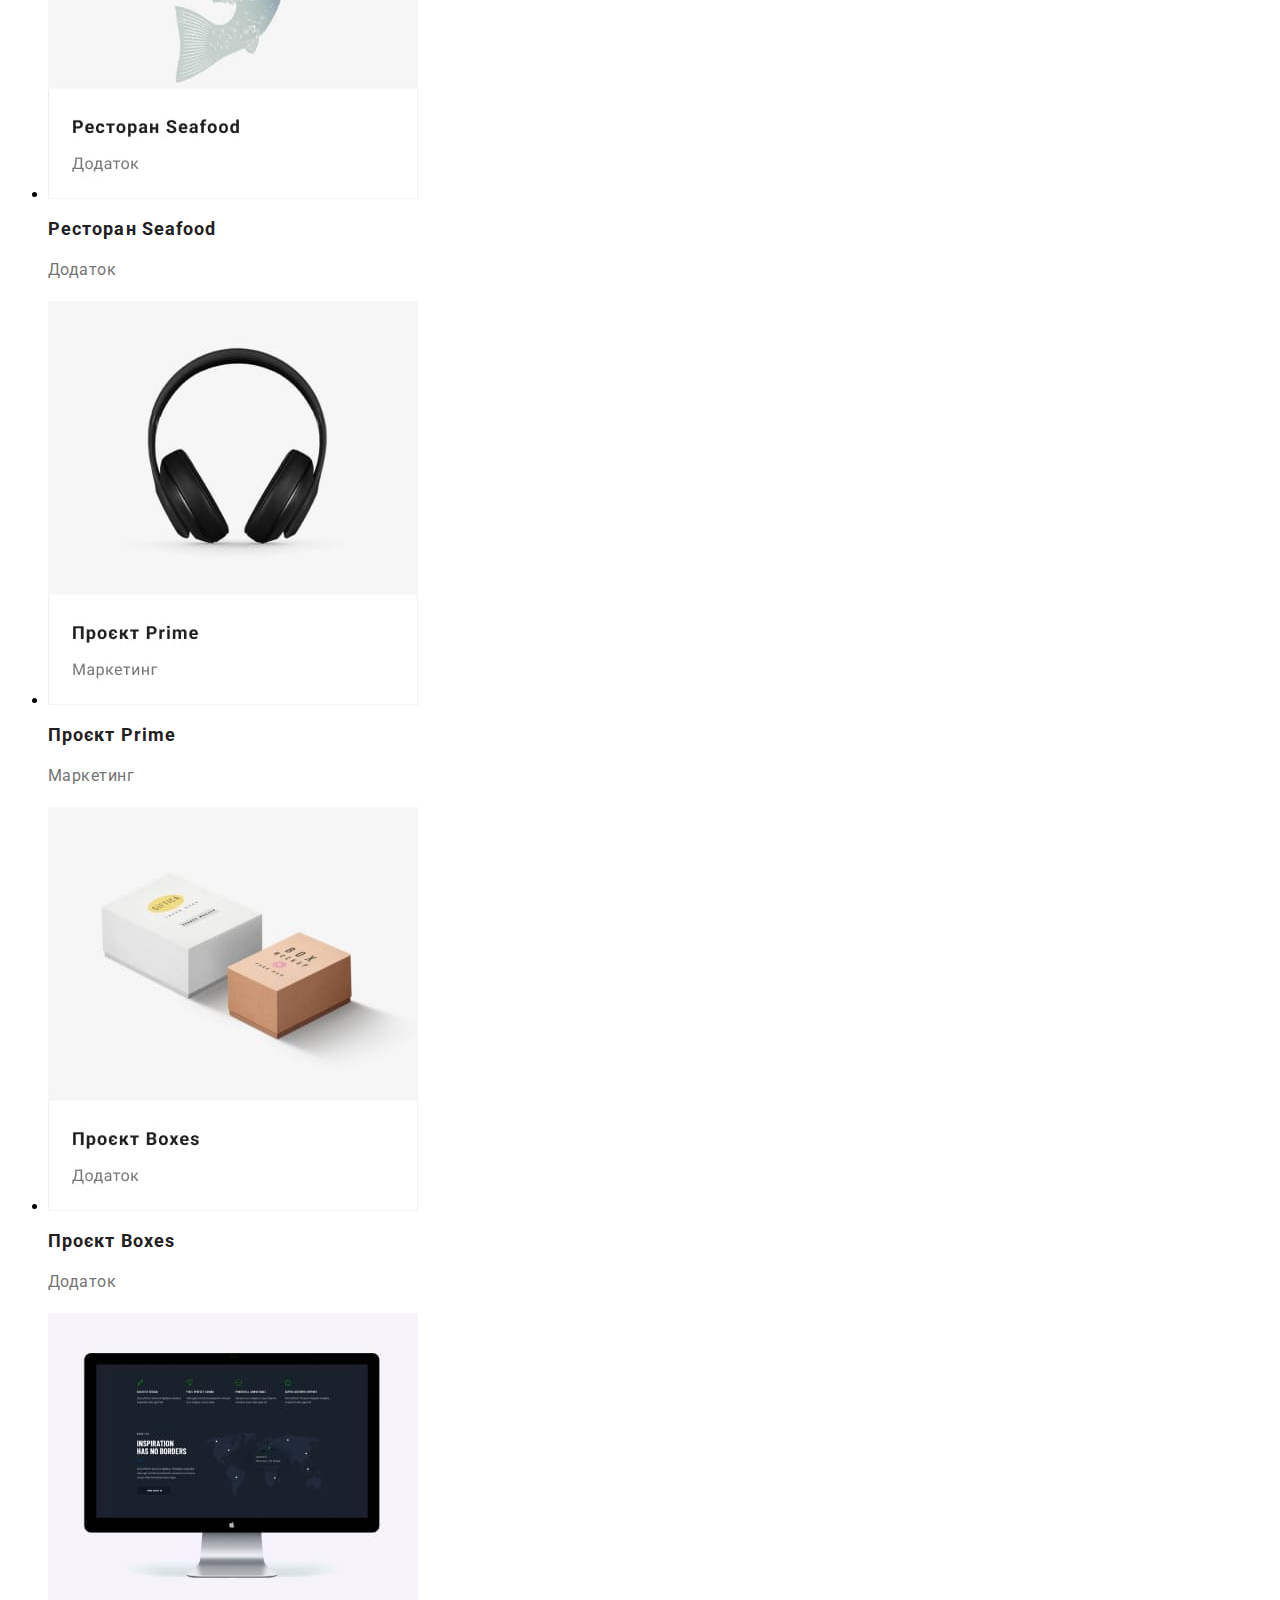
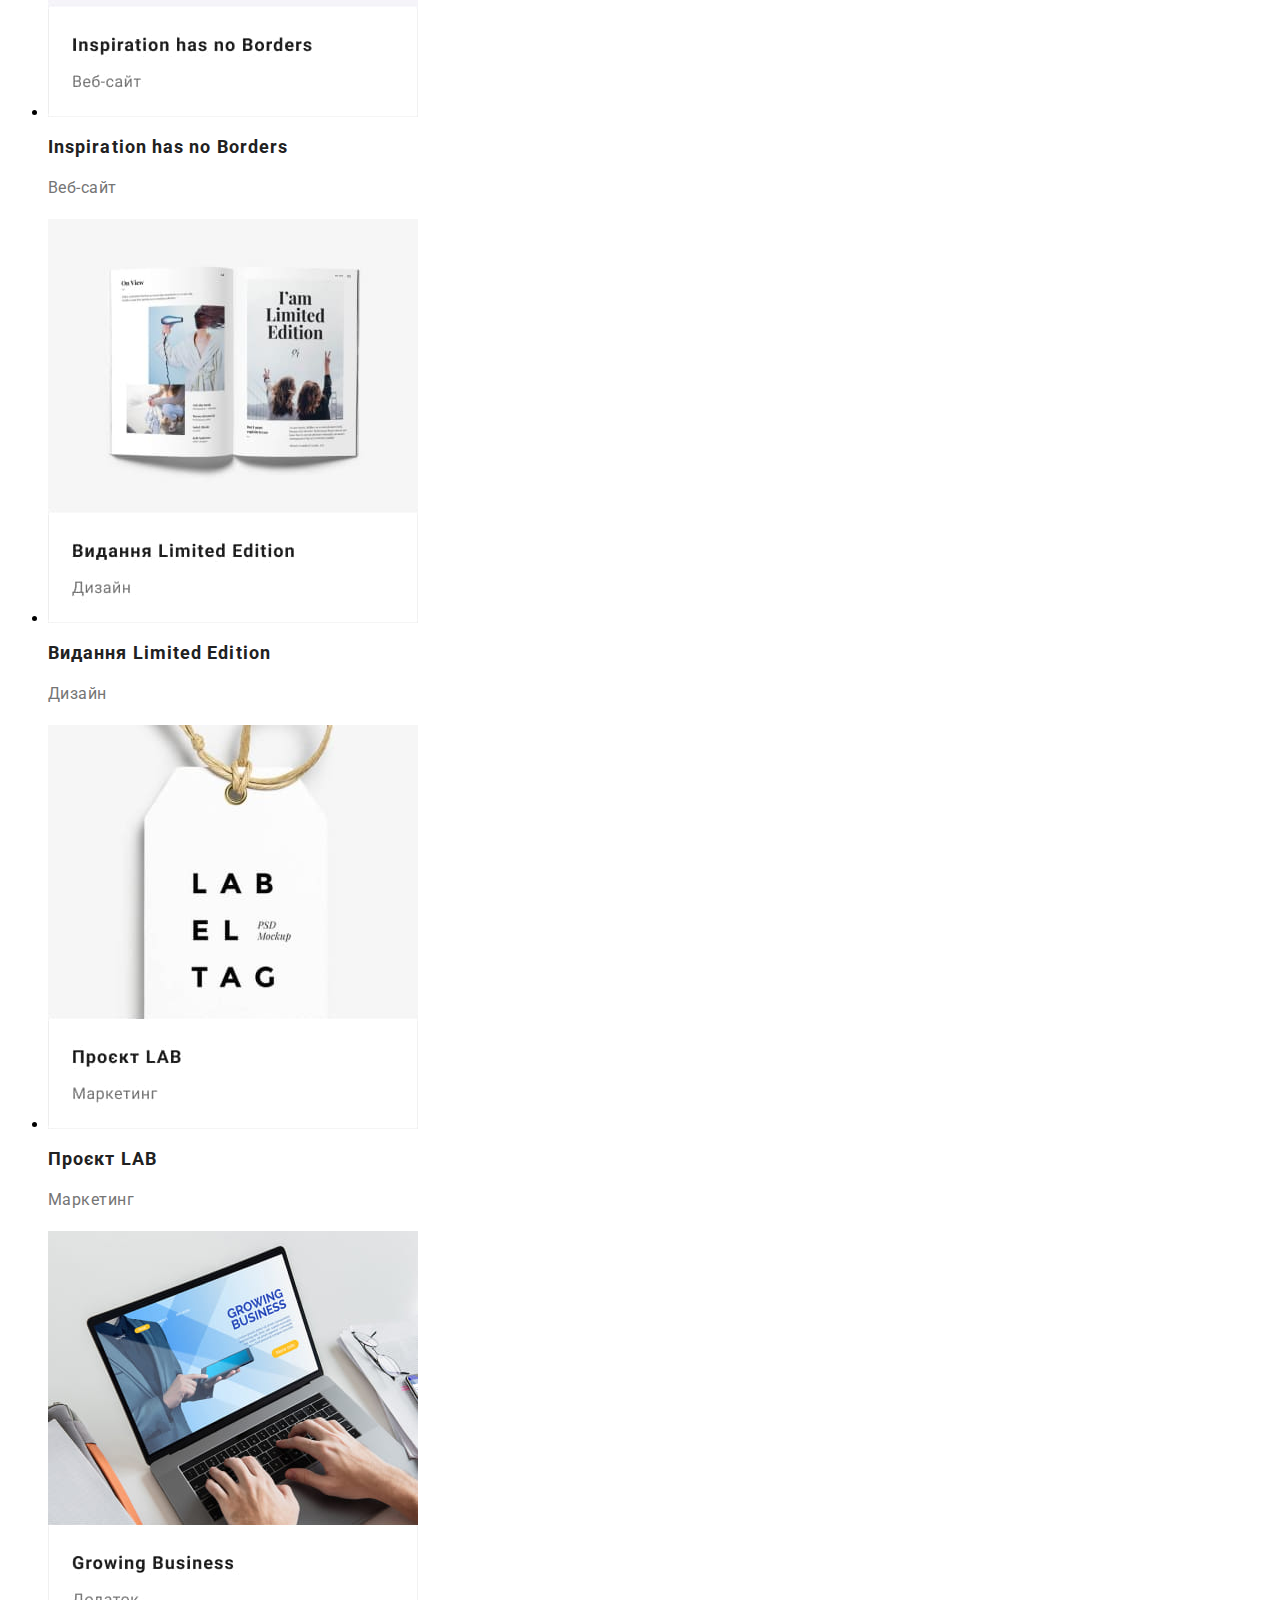
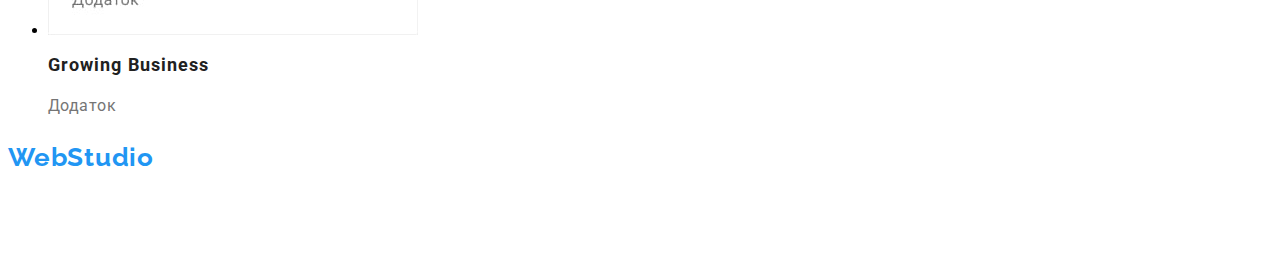
==== commit 31e65379: "зміни в html" ====
--- a/portfolio.html
+++ b/portfolio.html
@@ -12,10 +12,10 @@
 </head>
 <body>
     <header class="header">
+        <h2 class="header-titel titel">WebStudio</h2>
         <nav class="header-nav">
             <ul class="header-list list">
-                <li class="header-item"><a href="index.html" class="header-link link">WebStudio</a></li>
-                <li class="header-item"><a href="" class="header-link link">Студія</a></li>
+                <li class="header-item"><a href="index.html" class="header-link link">Студія</a></li>
                 <li class="header-item"><a href="portfolio.html" class="header-link link">Портфоліо</a></li>
                 <li class="header-item"><a href="" class="header-link link">Контакти</a></li>
             </ul>
--- a/css/style.css
+++ b/css/style.css
@@ -7,7 +7,7 @@
     --accent-color:  #ff6c00;
   }
   
-  .header{
+  .body{
     font-family:  "Montserrat", sans-serif;
     font-weight:  400;
     background color:  #c4c0c0;
@@ -19,7 +19,7 @@
     font-weight:  500;
     font-size:  11 пікселів;
     line-height:  1,4;
-    color:  var (--primary-text-color);
+    color:  var(--primary-text-color);
   }
   
   /* Назва основного розділу */
@@ -29,7 +29,7 @@
     font-size:  42 px;
     line-height:  1,2;
     letter-spacing:  0,05 em ;
-    color:  var (--primary-text-color);
+    color:  var(--primary-text-color);
   }
   
   /* Стилі кнопок */
@@ -42,7 +42,7 @@
     text-conversion: upper register;
     background: #2196F3;
     cursor: pointer;
-    color:  var (--primary-text-color);
+    color:  var(--primary-text-color);
   }
 /* Заголовок */
 
@@ -53,7 +53,7 @@
     font-size: 26px;
     line-height: 31px;
     letter-spacing: 0.03em;
-    color: var (--secondary-text-color);
+    color: var(--secondary-text-color);
   }  
  
   .header-contact{
@@ -63,7 +63,7 @@
     font-size: 14px;
     line-height: 16px;
     letter-spacing: 0.02em;
-    color: var (--secondary-text-color);
+    color: var(--secondary-text-color);
   }
   /* Розділ героя */
 
@@ -85,7 +85,7 @@
 font-size: 16px;
 letter-spacing: 0.06em;
 color: #FFFFFF;
-color:  var (--primary-text-color);
+color:  var(--primary-text-color);
 }
 
 .about-title, .comand-title{
@@ -95,7 +95,7 @@
   font-size: 36px;
   line-height: 42px;
   letter-spacing: 0.03em;
-    color:  var (--primary-text-color);
+    color:  var(--primary-text-color);
   }
   .about-description{
     font-family: 'Roboto', sans-serif;
@@ -144,7 +144,7 @@
   }
   
 /* Розділ footer */
-.footer-titel{
+.header-titel, .footer-titel{
   font-family: 'Raleway', sans-serif;
   font-weight: 700;
 font-size: 26px;
@@ -163,7 +163,7 @@
   }
   
   .contacts-title {
-   color:  var (--secondary-text-color);
+   color:  var(--secondary-text-color);
   }
 .contacts-item{
     font-weight: 400;
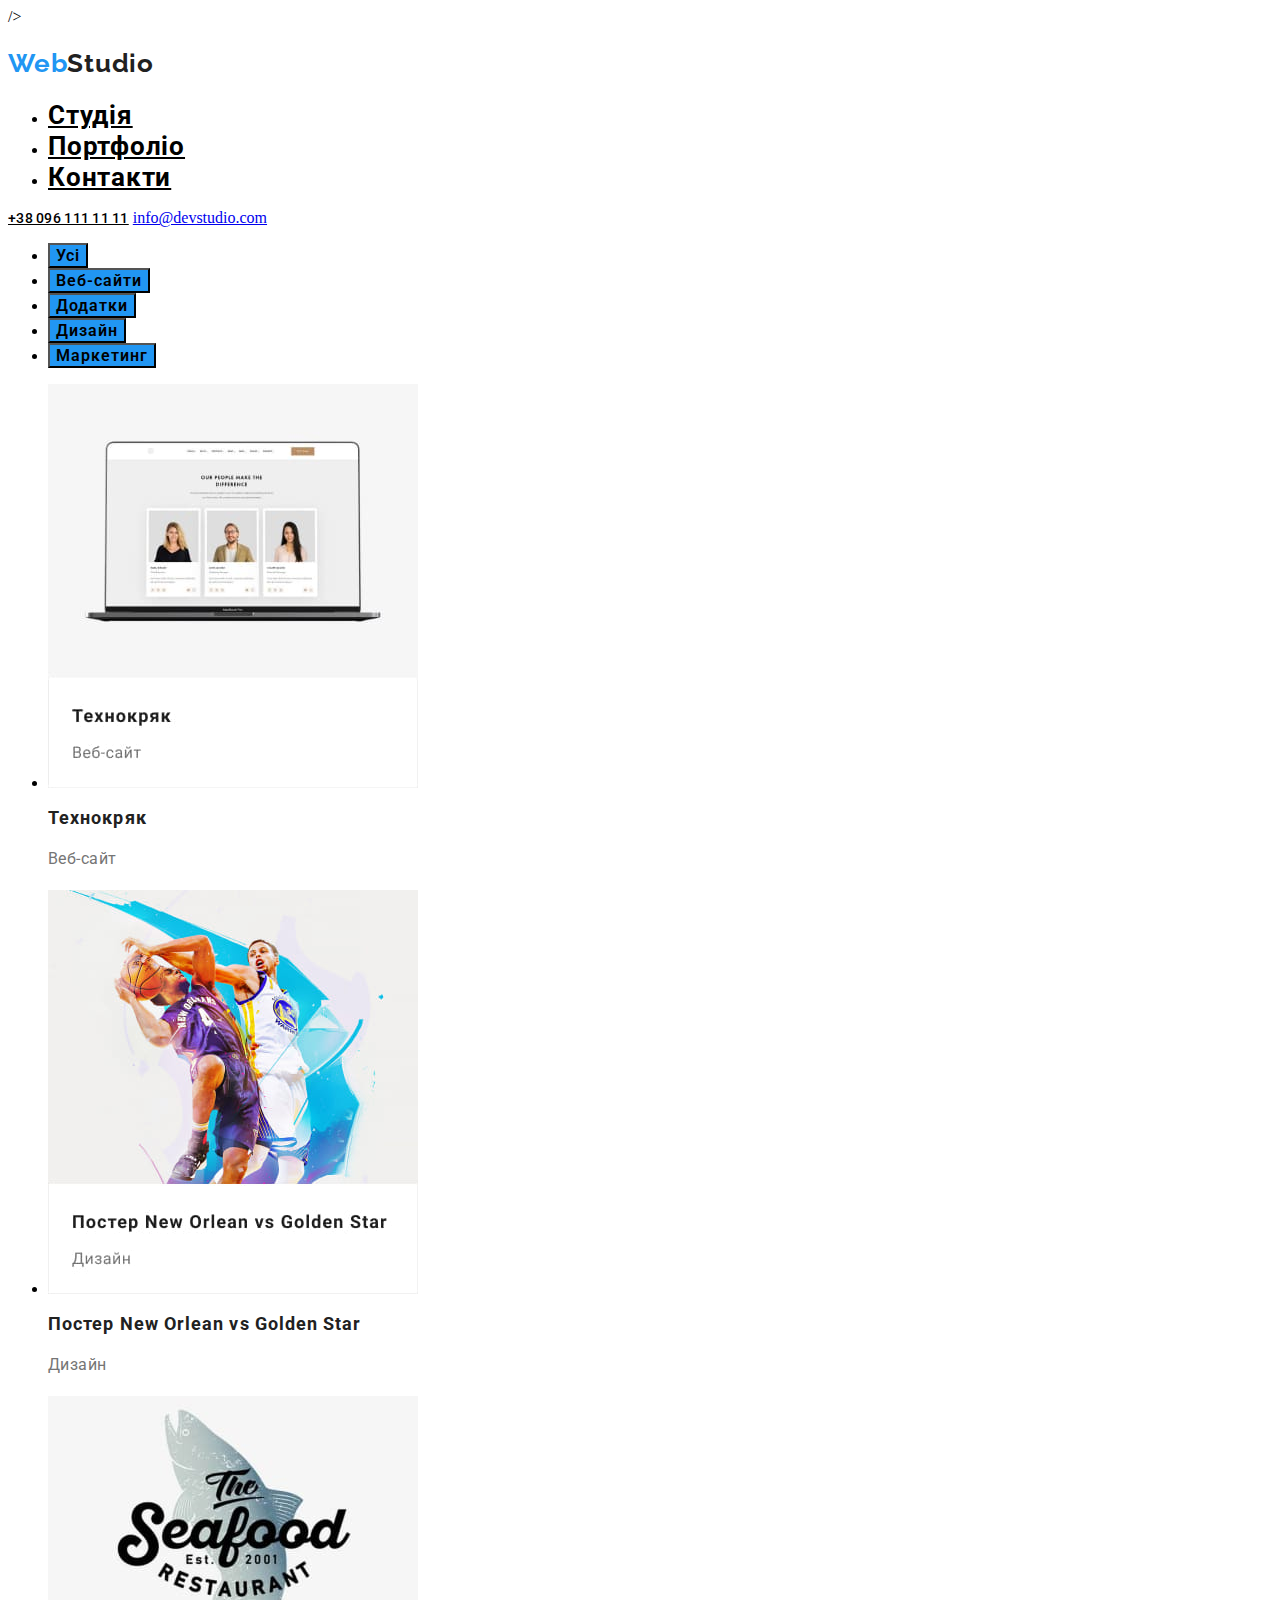
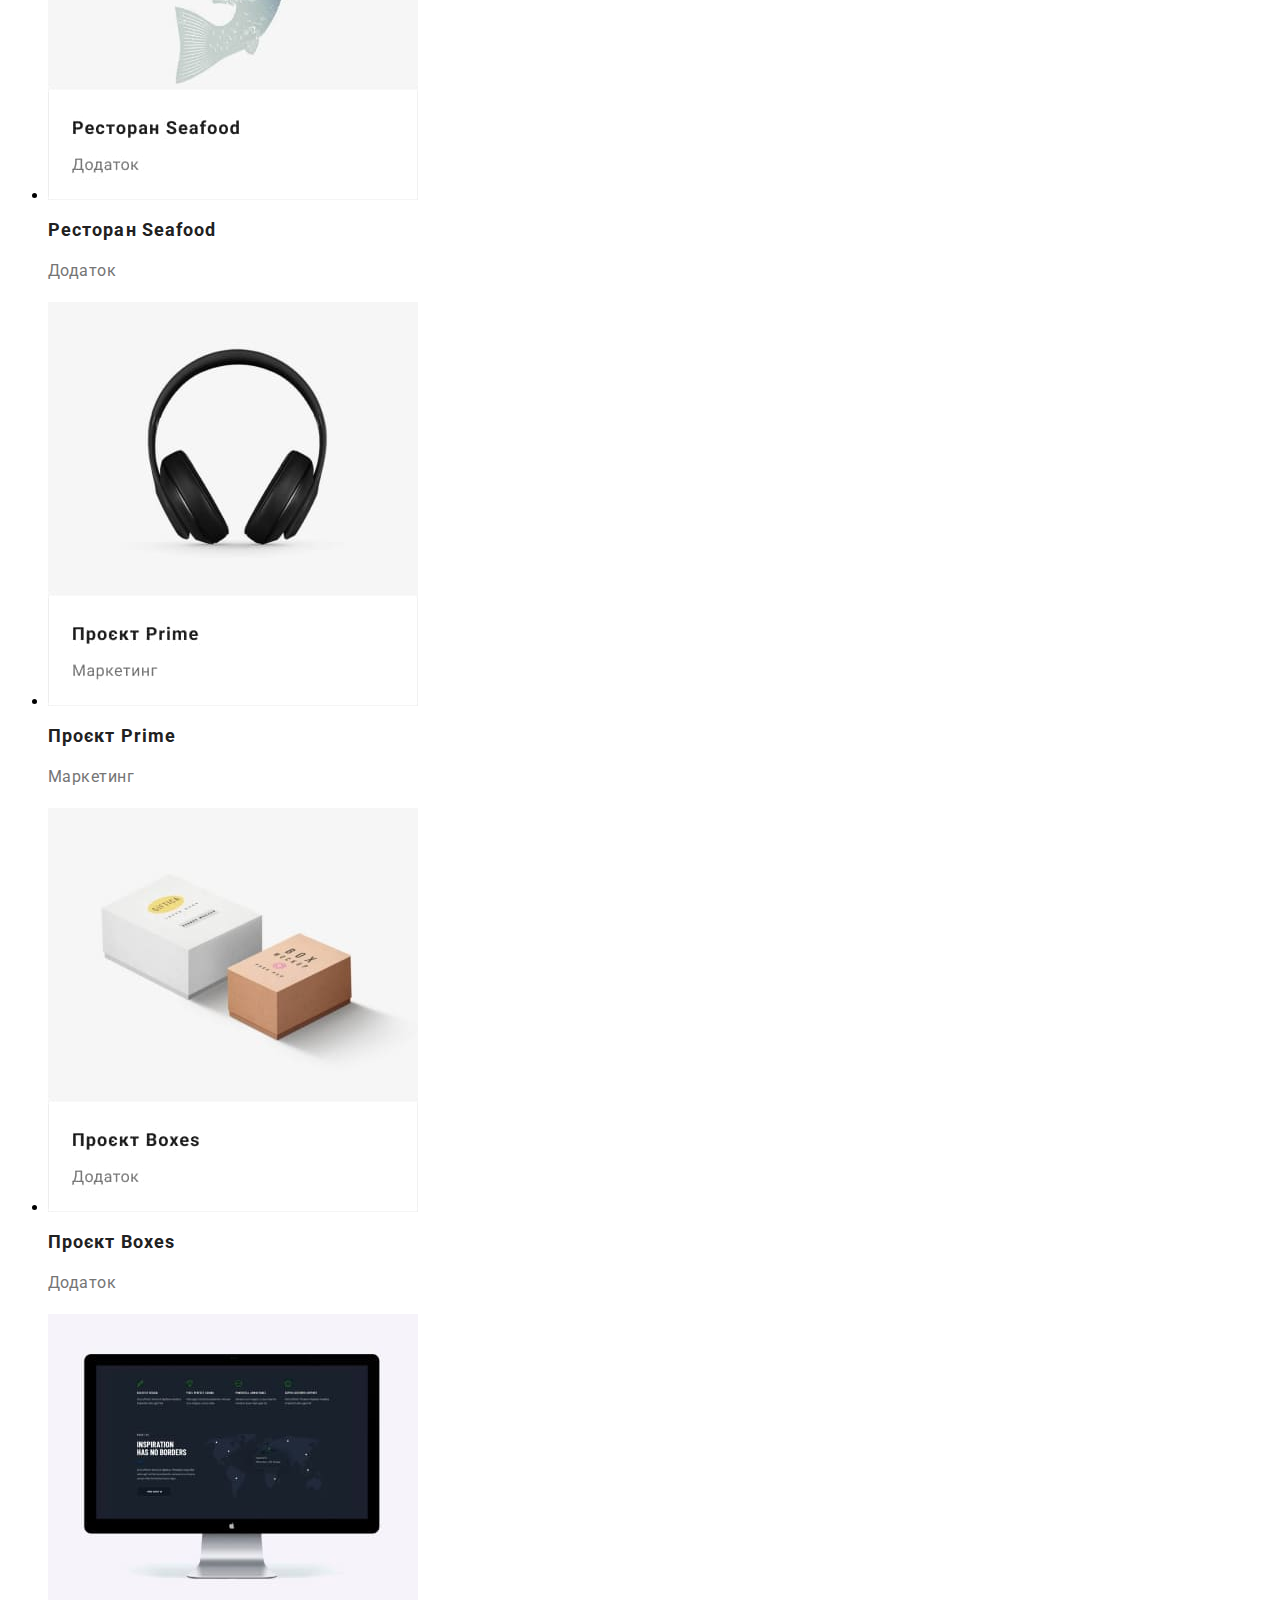
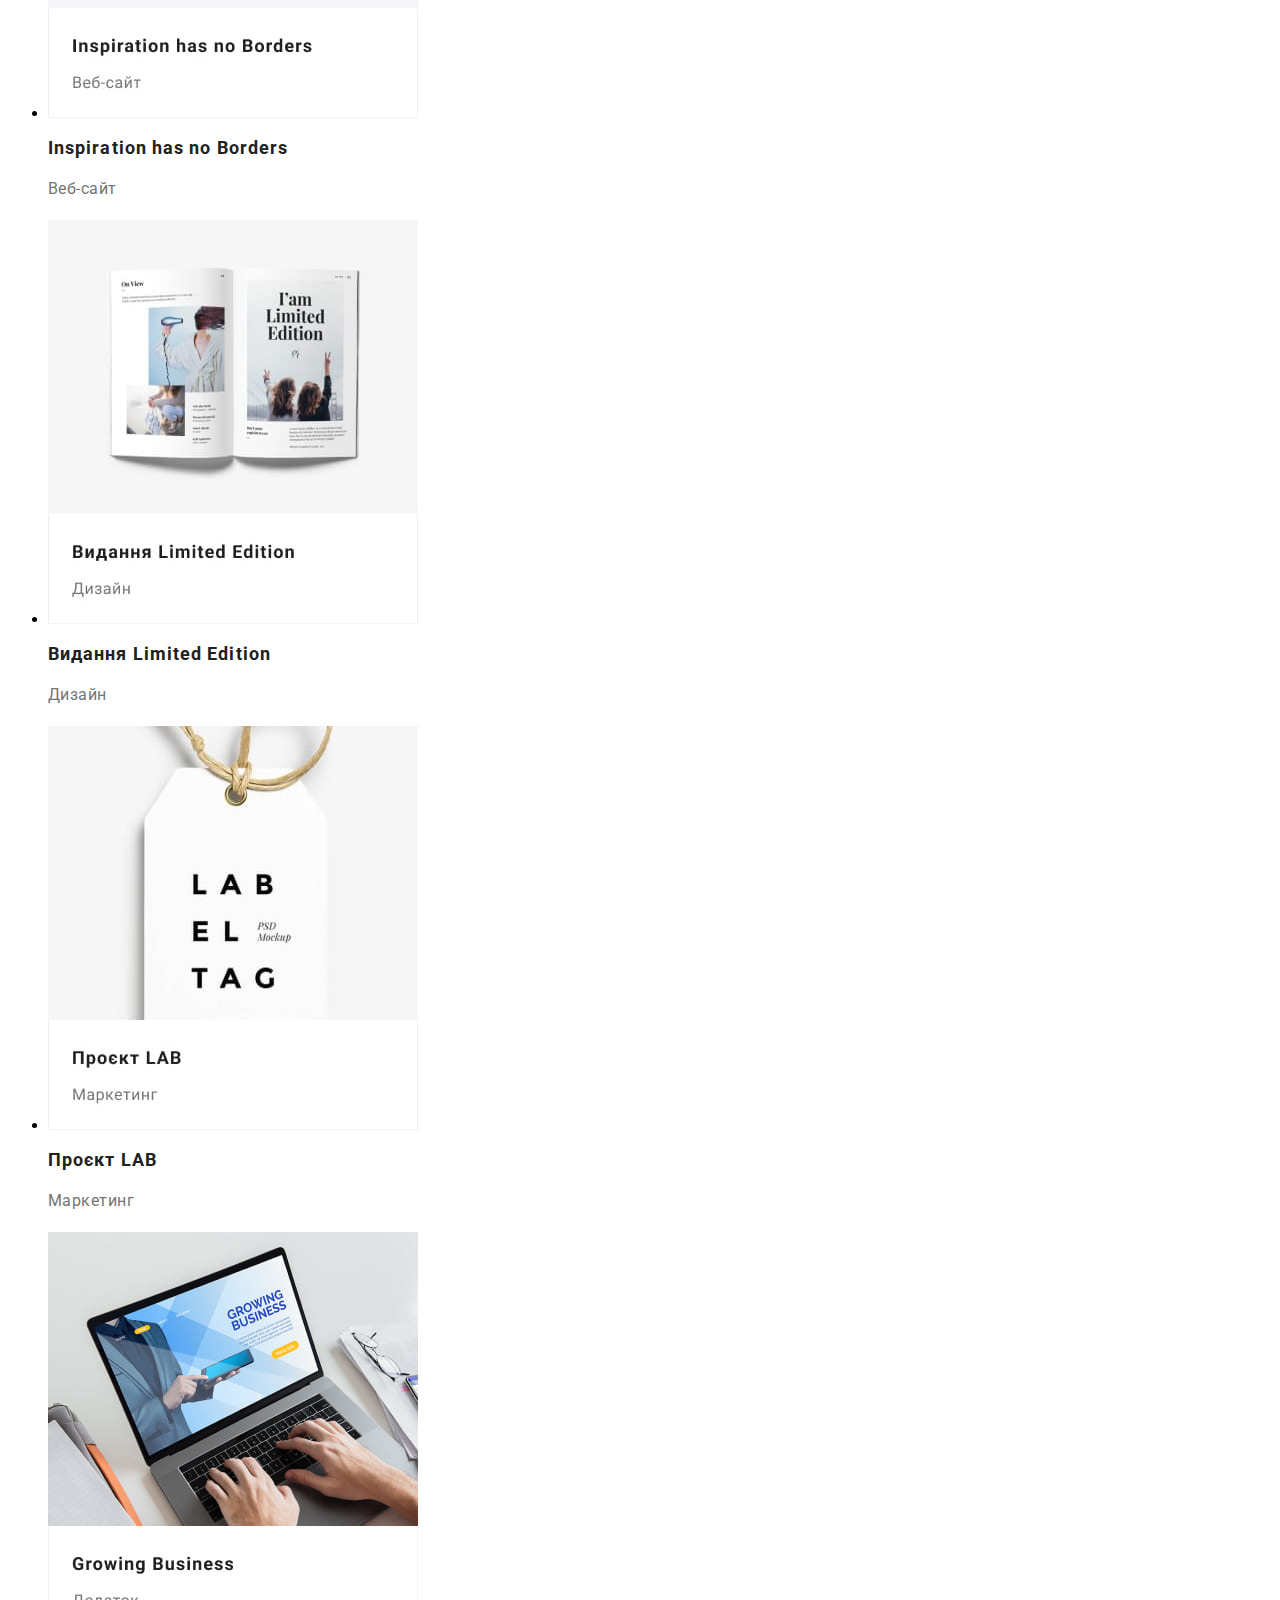
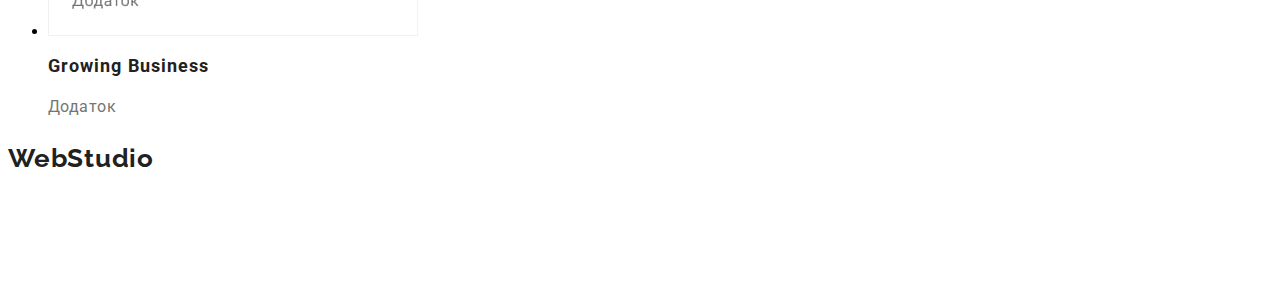
==== commit 4c2867c0: "зміна logo" ====
--- a/portfolio.html
+++ b/portfolio.html
@@ -12,7 +12,7 @@
 </head>
 <body>
     <header class="header">
-        <h2 class="header-titel titel">WebStudio</h2>
+        <h2 class="header-titel titel"><span class="accent">Web</span>Studio</h2>
         <nav class="header-nav">
             <ul class="header-list list">
                 <li class="header-item"><a href="index.html" class="header-link link">Студія</a></li>
--- a/css/style.css
+++ b/css/style.css
@@ -148,6 +148,16 @@
   font-family: 'Raleway', sans-serif;
   font-weight: 700;
 font-size: 26px;
+line-height: 31px;
+letter-spacing: 0.03em;
+color: #212121;
+}
+.accent{
+  font-family: 'Raleway';
+font-style: normal;
+font-weight: 700;
+font-size: 26px;
+line-height: 31px;
 letter-spacing: 0.03em;
 color: #2196F3;
 }
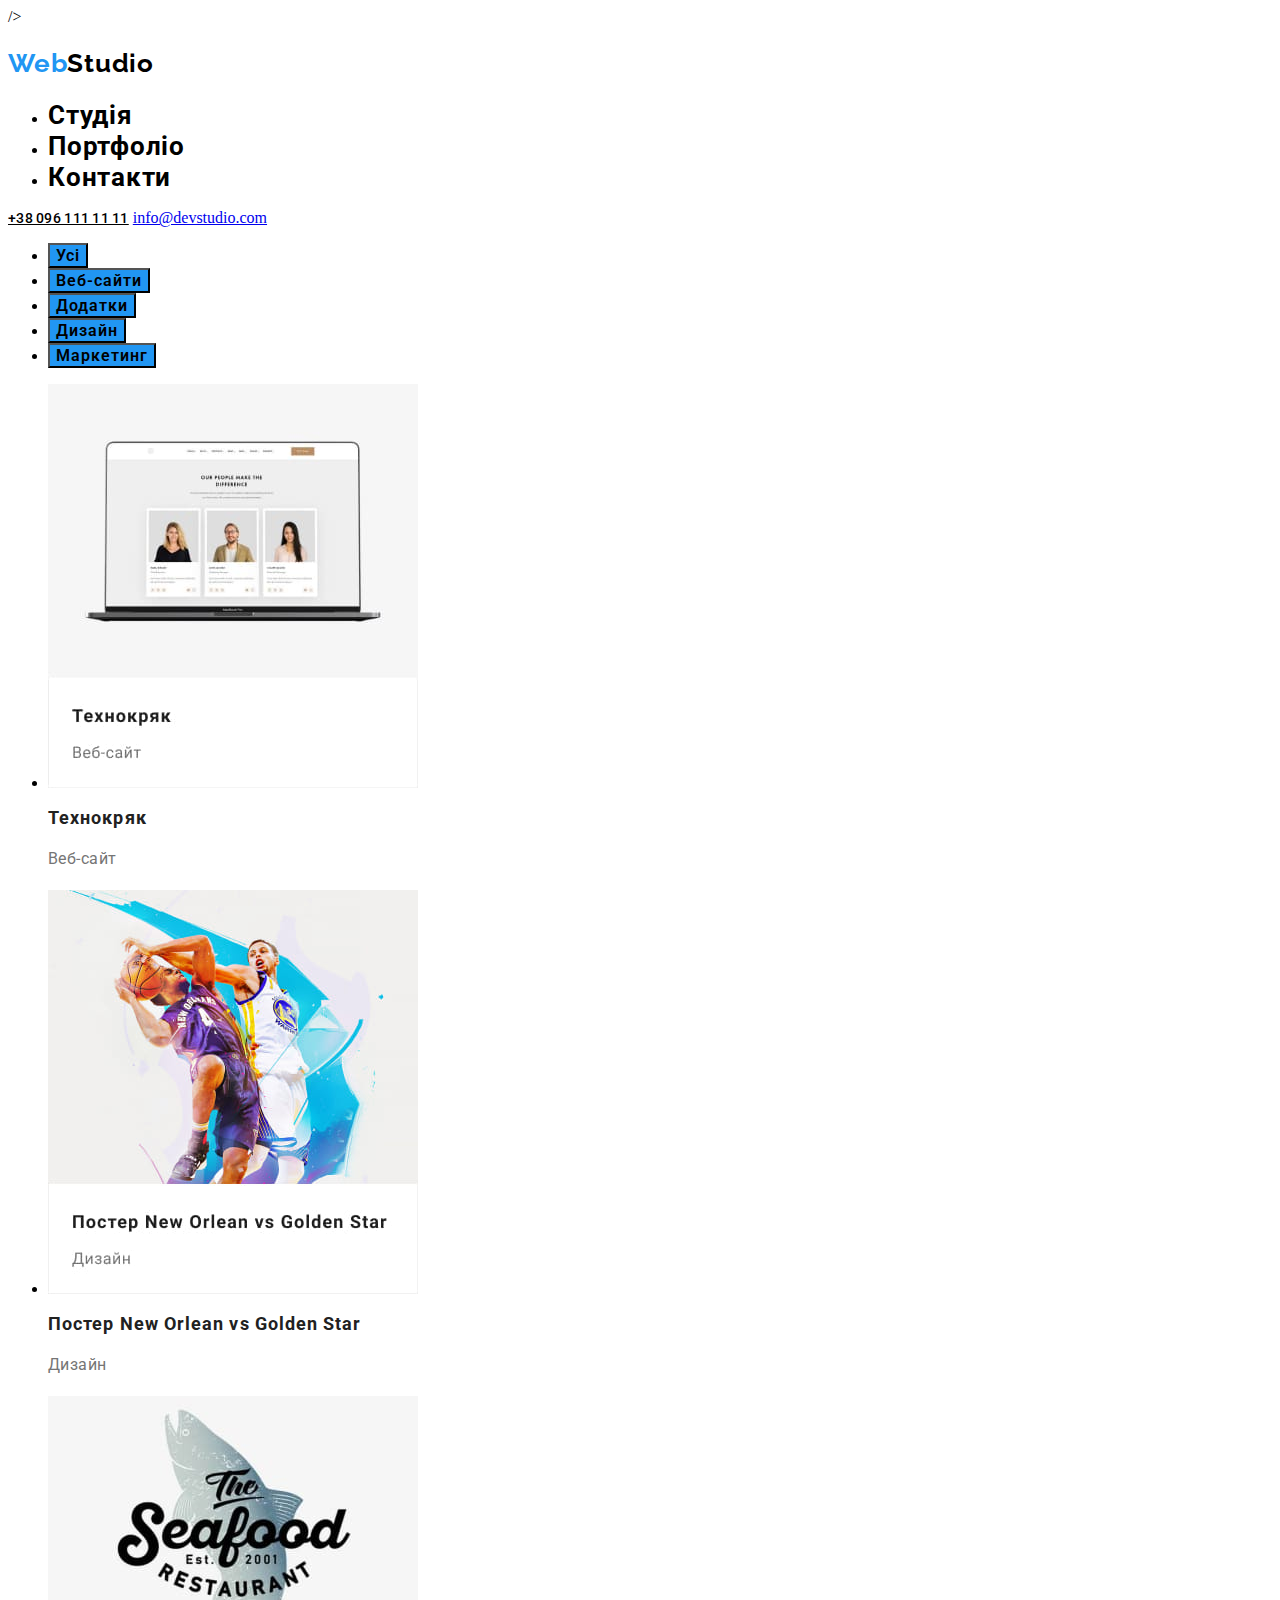
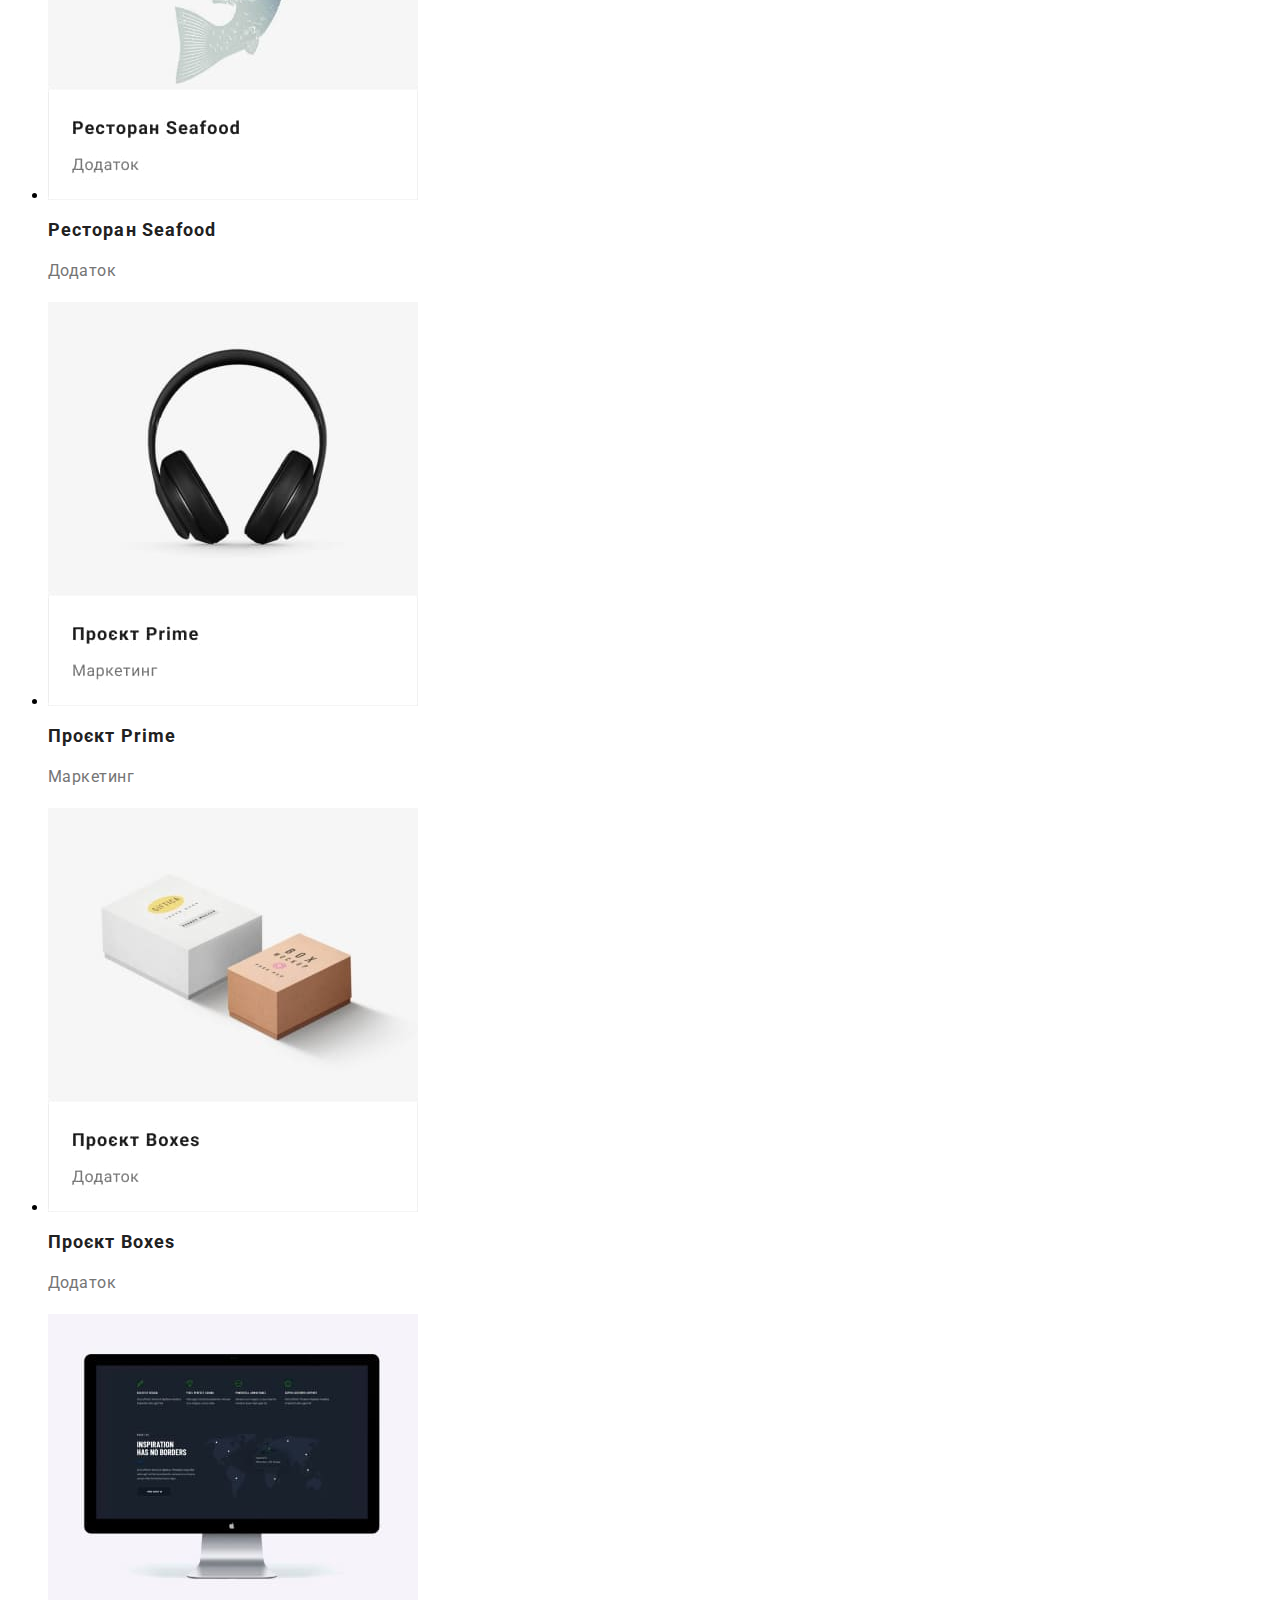
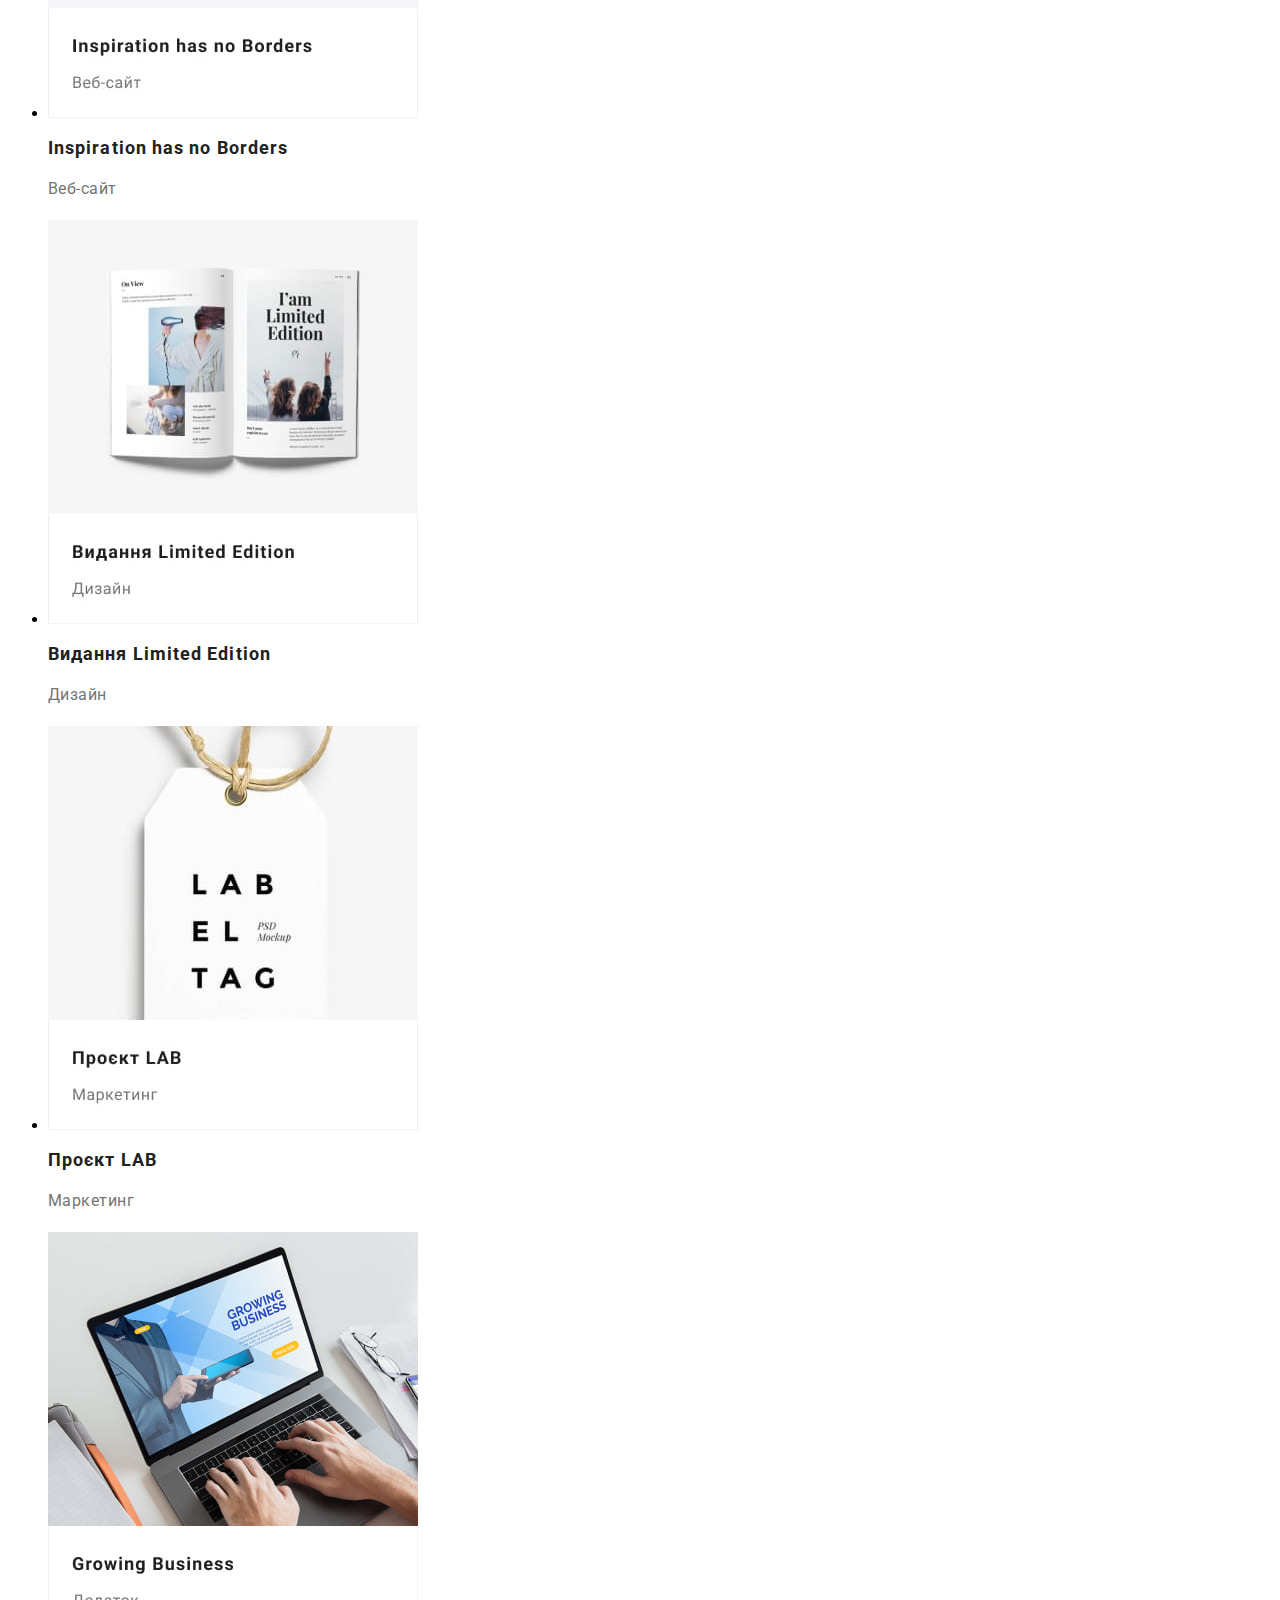
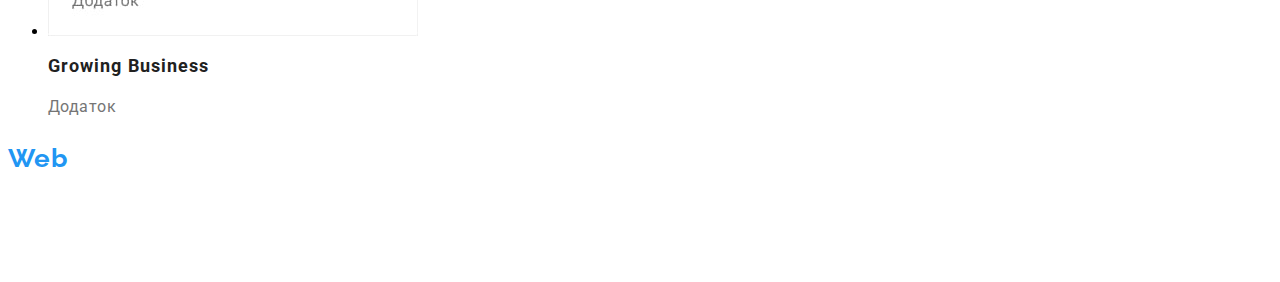
==== commit 5312d0b2: "зміни в footer" ====
--- a/portfolio.html
+++ b/portfolio.html
@@ -92,7 +92,7 @@
         </section>
        </main>
        <footer class="footer">
-        <h2 class="footer-titel titel">WebStudio</h2>
+        <h2 class="footer-titel titel"><span class="accent">Web</span>Studio</h2>
         <address class="contacts-address">
             <ul class="contacts-list list">
                 <li>
--- a/css/style.css
+++ b/css/style.css
@@ -46,12 +46,32 @@
   }
 /* Заголовок */
 
-.header-link {
+.header-titel{
+  font-family: 'Raleway', sans-serif;
+  font-style: normal;
+  font-weight: 700;
+  font-size: 26px;
+  line-height: 31px;
+  letter-spacing: 0.03em;
+  color: #000000;
+}
+.accent{
+  font-family: 'Raleway', sans-serif;
+  font-style: normal;
+  font-weight: 700;
+  font-size: 26px;
+  line-height: 31px;
+  letter-spacing: 0.03em;
+    color: #2196F3;
+  
+}
+.header-link{
     font-family:"Roboto", sans-serif;
     font-style: normal;
     font-weight: 700;
     font-size: 26px;
     line-height: 31px;
+    text-decoration: none;
     letter-spacing: 0.03em;
     color: var(--secondary-text-color);
   }  
@@ -77,7 +97,6 @@
 color: #FFFFFF;
 border: 1px solid #000000;
 text-shadow: 0px 4px 4px rgba(0, 0, 0, 0.25);
-  
 }
 .hero-btn{
 font-family: 'Roboto', sans-serif;
@@ -144,22 +163,13 @@
   }
   
 /* Розділ footer */
-.header-titel, .footer-titel{
+.footer-titel{
   font-family: 'Raleway', sans-serif;
   font-weight: 700;
 font-size: 26px;
 line-height: 31px;
 letter-spacing: 0.03em;
-color: #212121;
-}
-.accent{
-  font-family: 'Raleway';
-font-style: normal;
-font-weight: 700;
-font-size: 26px;
-line-height: 31px;
-letter-spacing: 0.03em;
-color: #2196F3;
+color: #FFFFFF;
 }
 
 .contacts-address {
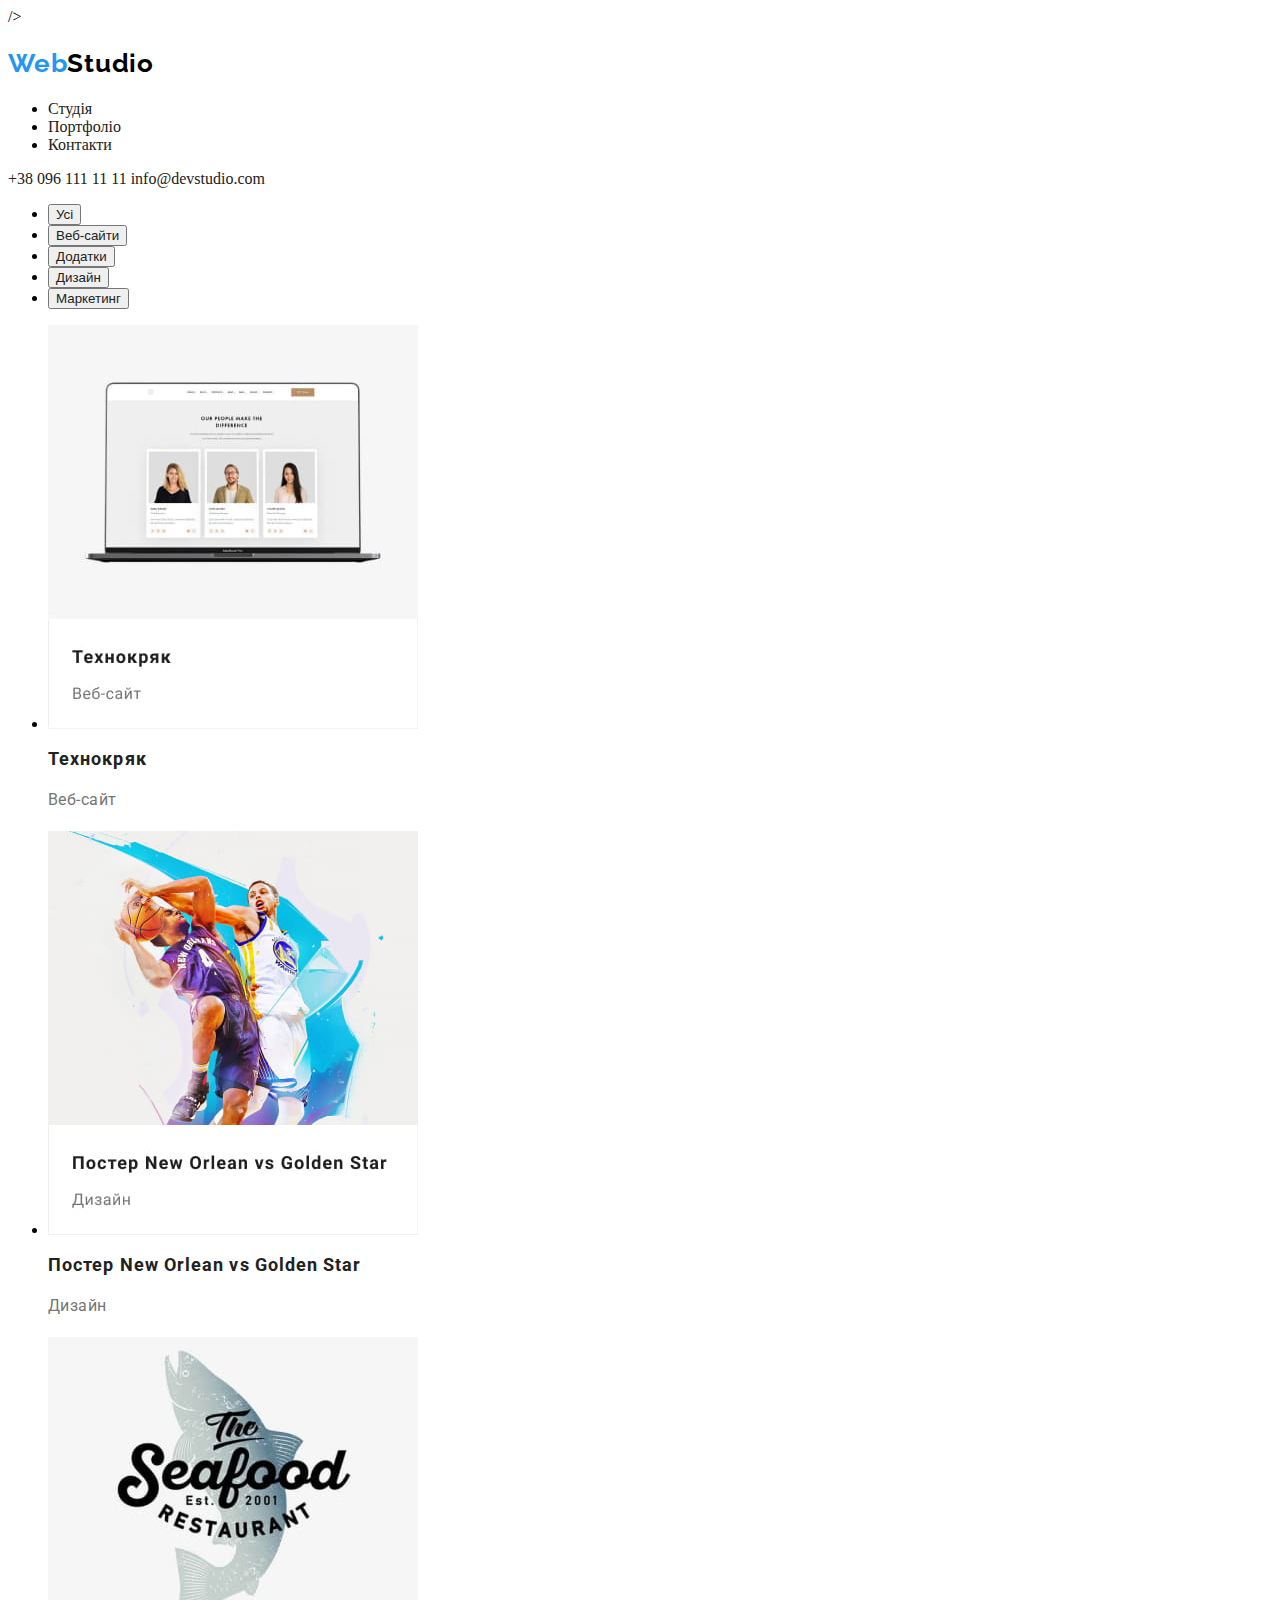
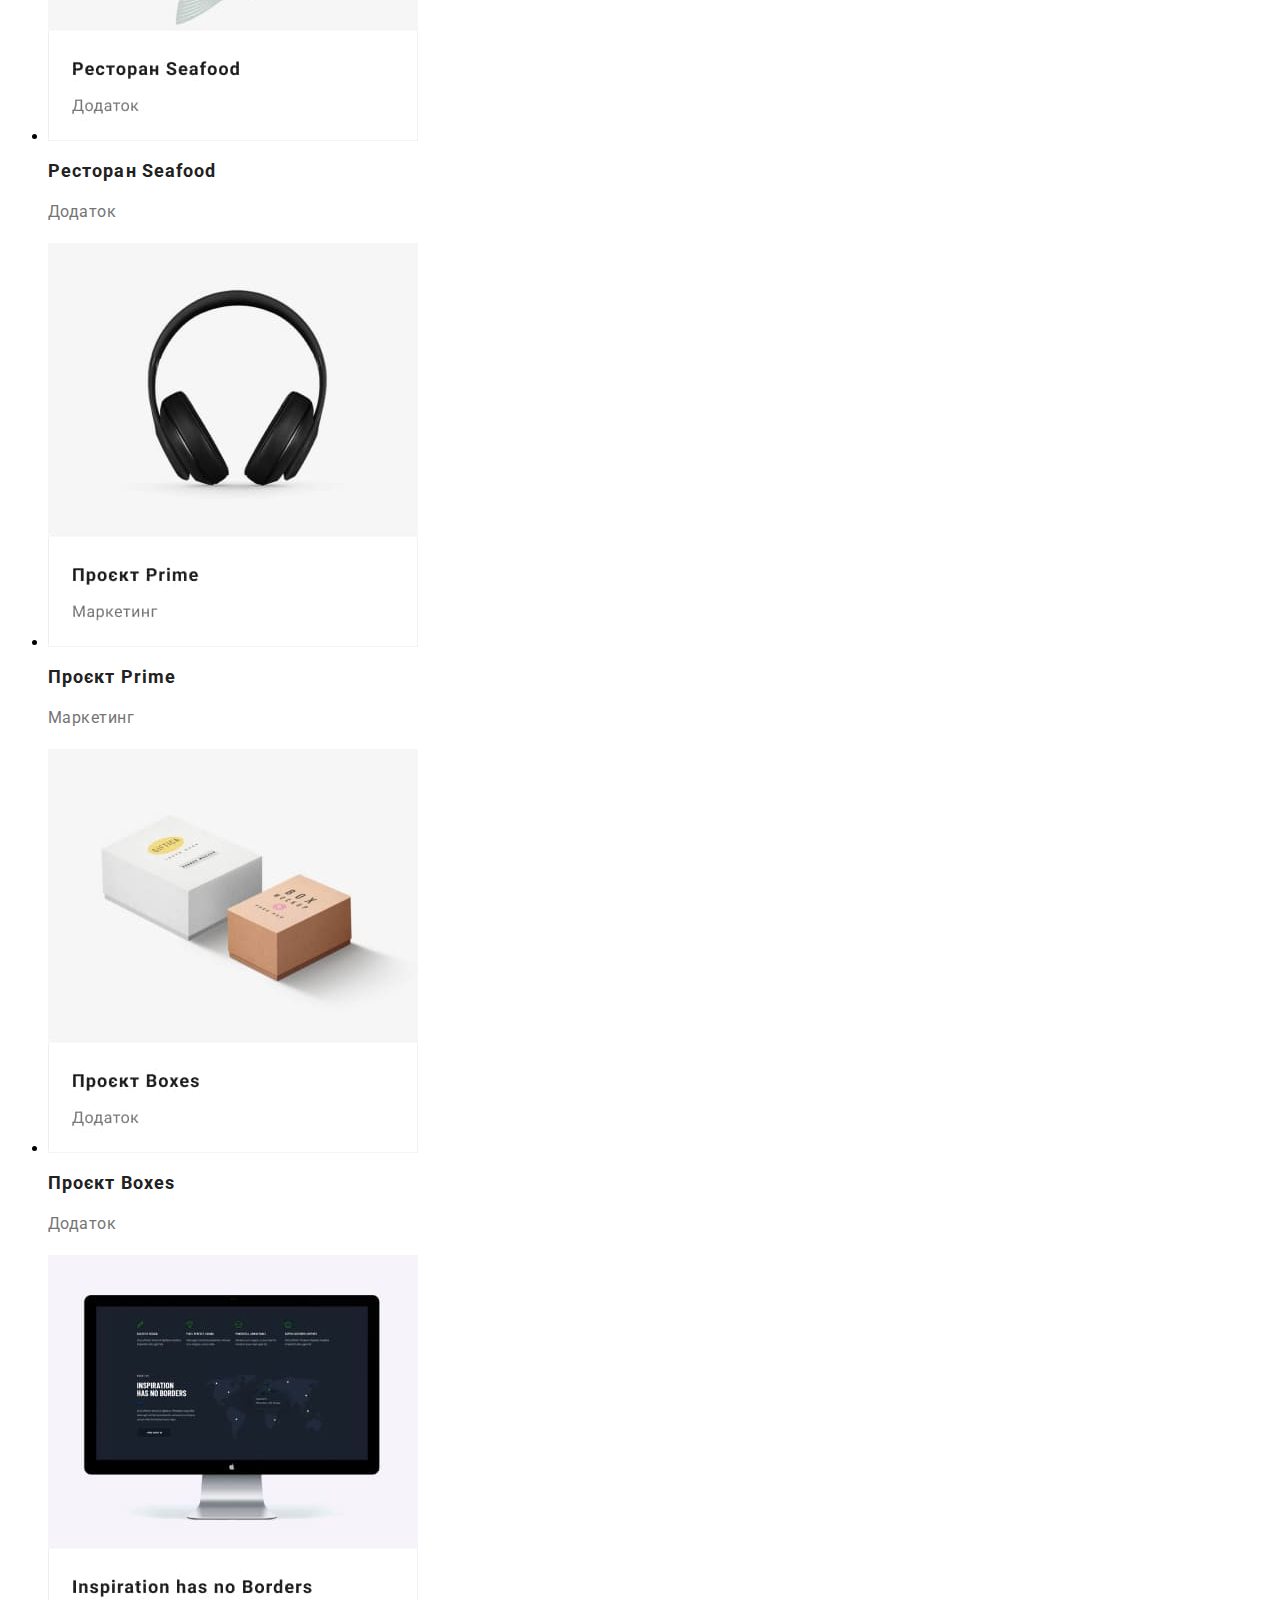
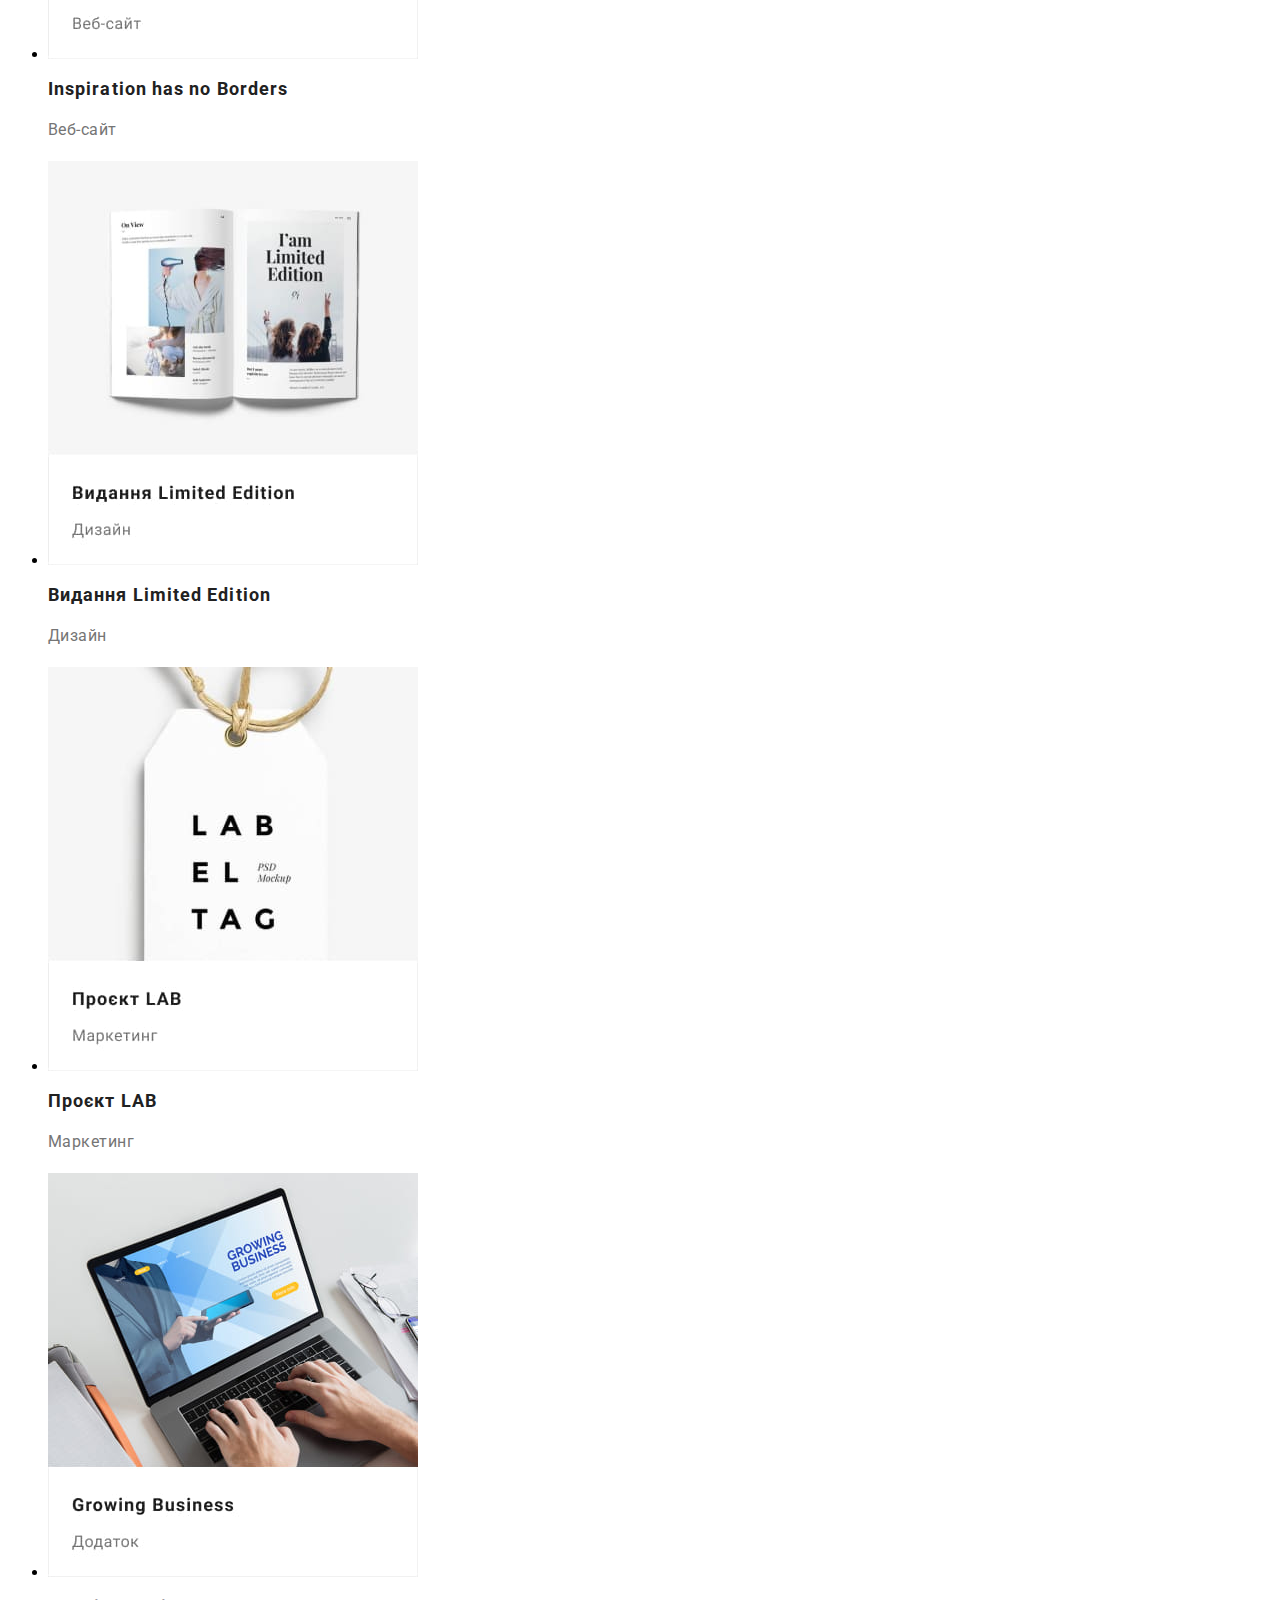
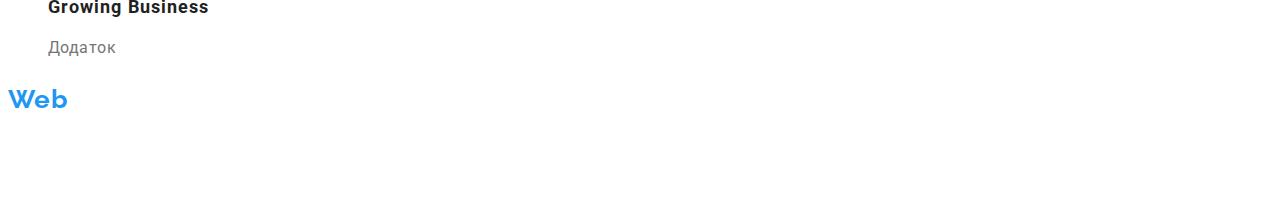
==== commit d87a8aa6: "прописання focus" ====
--- a/portfolio.html
+++ b/portfolio.html
@@ -15,14 +15,14 @@
         <h2 class="header-titel titel"><span class="accent">Web</span>Studio</h2>
         <nav class="header-nav">
             <ul class="header-list list">
-                <li class="header-item"><a href="index.html" class="header-link link">Студія</a></li>
-                <li class="header-item"><a href="portfolio.html" class="header-link link">Портфоліо</a></li>
-                <li class="header-item"><a href="" class="header-link link">Контакти</a></li>
+                <li class="header-item"><a class="link-header" href="index.html" class="header-link link">Студія</a></li>
+                <li class="header-item"><a class="link-header" href="portfolio.html" class="header-link link">Портфоліо</a></li>
+                <li class="header-item"><a class="link-header" href="" class="header-link link">Контакти</a></li>
             </ul>
         </nav>
         <div>
-            <a href="tel:+380961111111" class="header-contact link">+38 096 111 11 11</a>
-            <a href="mailto:info@devstudio.com" target="_blank"
+            <a class="link-header" href="tel:+380961111111" class="header-contact link">+38 096 111 11 11</a>
+            <a class="link-header" href="mailto:info@devstudio.com" target="_blank"
             rel="noopener noreferrer nofollow "  class="header-contacts link">info@devstudio.com</a>
         </div>
     </header>
@@ -31,16 +31,16 @@
         <section class="hero">
            <ul class="hero-list list">
             <li class="hero-item">
-                <button type="button" class="hero-btn btn">Усі</button>
+                <button class="link-hero" type="button" class="hero-btn btn">Усі</button>
             </li>
             <li class="hero-item">
-                <button type="button" class="hero-btn btn">Веб-сайти</button></li>
+                <button class="link-hero" type="button" class="hero-btn btn">Веб-сайти</button></li>
             <li class="hero-item">
-                <button type="button" class="hero-btn btn">Додатки</button></li>
+                <button class="link-hero" type="button" class="hero-btn btn">Додатки</button></li>
             <li class="hero-item">
-                <button type="button" class="hero-btn btn">Дизайн</button></li>
+                <button class="link-hero" type="button" class="hero-btn btn">Дизайн</button></li>
             <li class="hero-item">
-                <button type="button" class="hero-btn btn">Маркетинг</button></li>
+                <button class="link-hero" type="button" class="hero-btn btn">Маркетинг</button></li>
            </ul> 
            <ul class="gallery-list list">
             <li class="gallery-item">
@@ -96,16 +96,16 @@
         <address class="contacts-address">
             <ul class="contacts-list list">
                 <li>
-                    <a href="https://www.google.com.ua/maps/place/бул.+Леси+Украинки,+26"
+                    <a class="link-footer" href="https://www.google.com.ua/maps/place/бул.+Леси+Украинки,+26"
                     target="_blank" rel="noopener noreferrer nofollow" class="contacts-item link"> 
                    м. Київ, пр-т Лесі Українки, 26</a>
                 </li>
                 <li>
-                    <a href="mailto:info@devstudio.com" target="_blank"
+                    <a class="link-footer" href="mailto:info@devstudio.com" target="_blank"
                     rel="noopener noreferrer nofollow " class="contacts-item link">info@devstudio.com</a>  
                 </li>
                 <li>
-                    <a href="tel:+380961111111" class="contacts-item link">+38 096 111 11 11</a>
+                    <a class="link-footer" href="tel:+380961111111" class="contacts-item link">+38 096 111 11 11</a>
                 </li>
             </ul>
         </address>
--- a/css/style.css
+++ b/css/style.css
@@ -1,4 +1,4 @@
- .root {
+ .root{
     --primary-text-color: #303030;
     --secondary-text-color:  #fff;
     --tetriary-text-color:  #555;
@@ -14,7 +14,7 @@
   }
   
   /* Головний розділ перед заголовком */
-  .previous title {
+  .previous title{
     font-family:  "Roboto", sans-serif;
     font-weight:  500;
     font-size:  11 пікселів;
@@ -23,7 +23,7 @@
   }
   
   /* Назва основного розділу */
-  .name {
+  .name{
     font-family:  "Roboto", sans-serif;
     font-weight:  700;
     font-size:  42 px;
@@ -33,7 +33,7 @@
   }
   
   /* Стилі кнопок */
-  .btn {
+  .btn{
     font-family: 'Roboto', sans-serif;
     font-weight:  600;
     font-size: 12 пікселів;
@@ -75,7 +75,14 @@
     letter-spacing: 0.03em;
     color: var(--secondary-text-color);
   }  
- 
+.link-header{
+  color: #212121;
+  text-decoration: none;
+  }
+  .link-header:hover,.link:focus{
+    color: #2196F3;
+  }  
+  
   .header-contact{
     font-family: 'Roboto', sans-serif;
     font-style: normal;
@@ -85,6 +92,7 @@
     letter-spacing: 0.02em;
     color: var(--secondary-text-color);
   }
+ 
   /* Розділ героя */
 
 .hero-title{
@@ -105,8 +113,15 @@
 letter-spacing: 0.06em;
 color: #FFFFFF;
 color:  var(--primary-text-color);
-}
-
+background: #2196F3;
+}
+.link-hero{
+  color: #212121;
+  text-decoration: none;
+  }
+.link-hero:hover,.link:focus{
+  color: #FFFFFF;
+  }  
 .about-title, .comand-title{
   font-family: 'Roboto', sans-serif;
   font-style: normal;
@@ -192,4 +207,11 @@
 color: #FFFFFF;
 
 }
+.link-footer{
+  color: #fff;
+}
+.link-footer:hover,.link:focus{
+  color: #2196F3;
+}  
+
   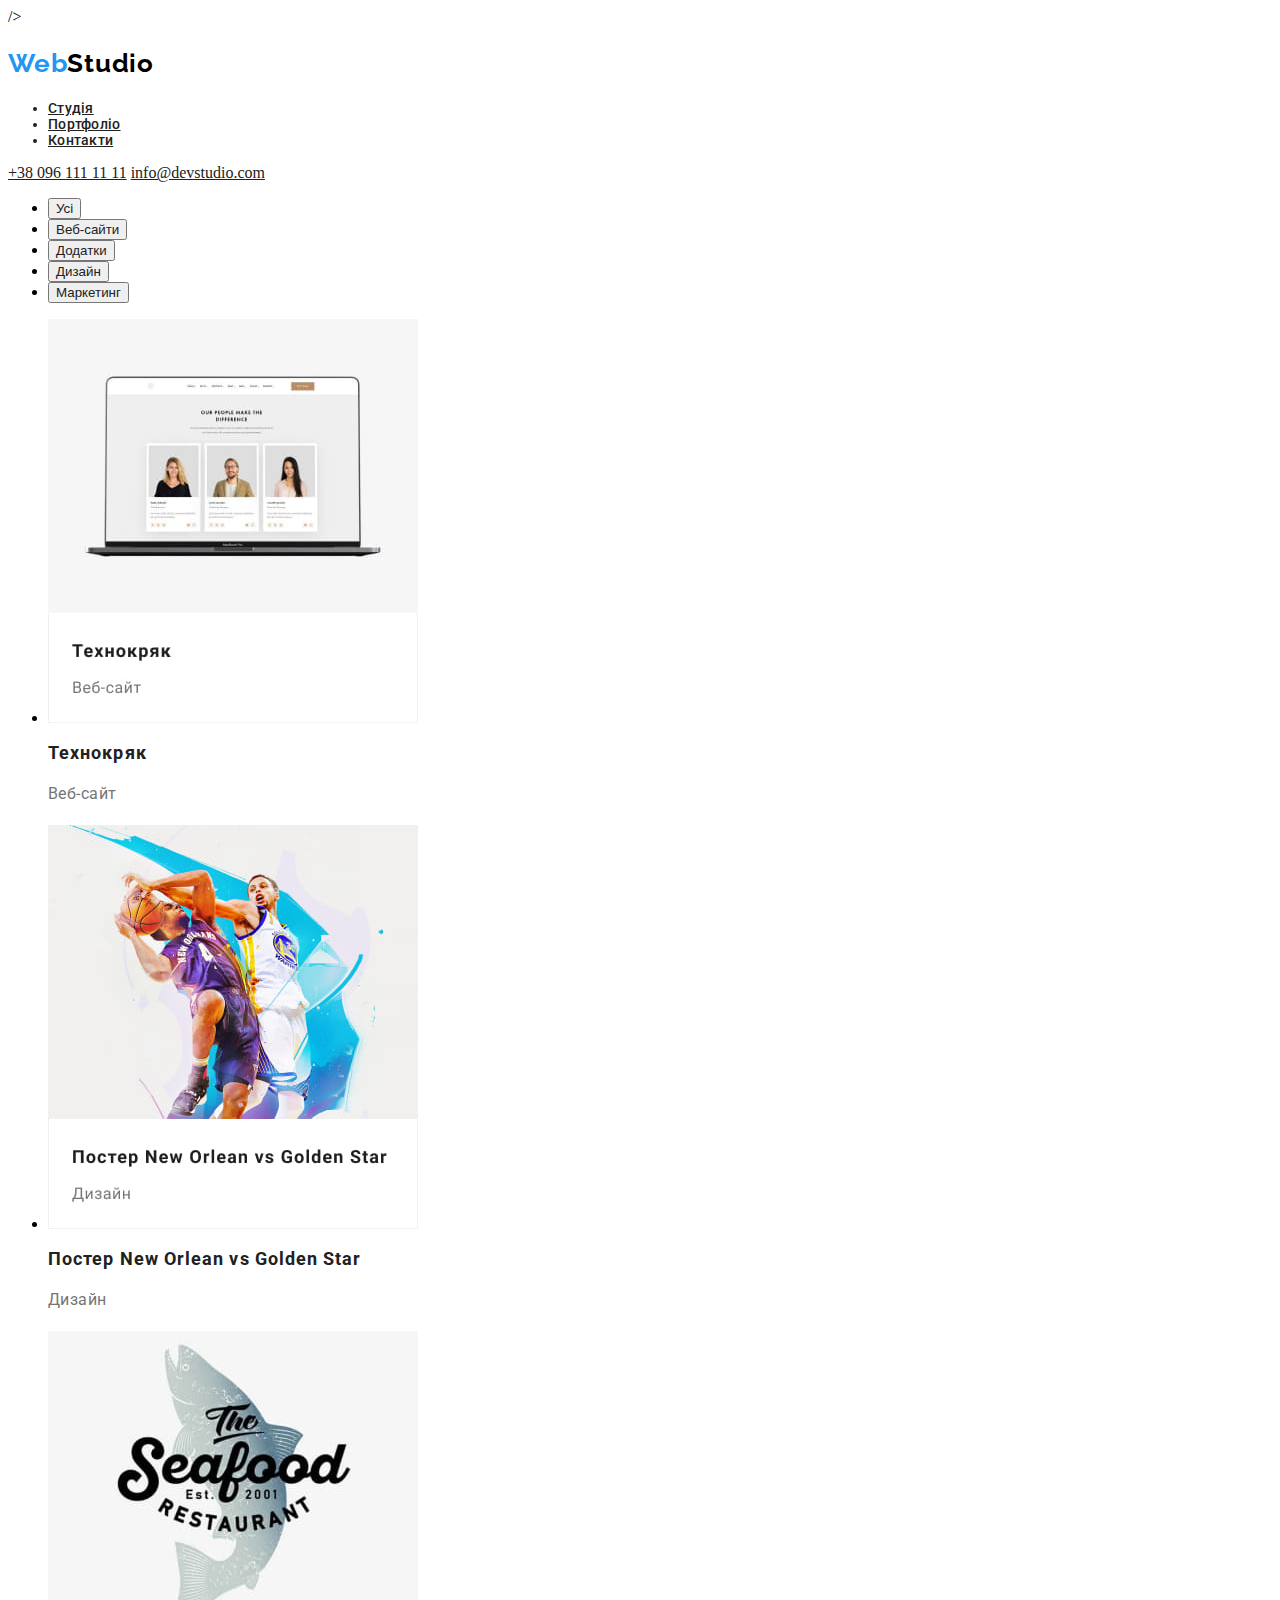
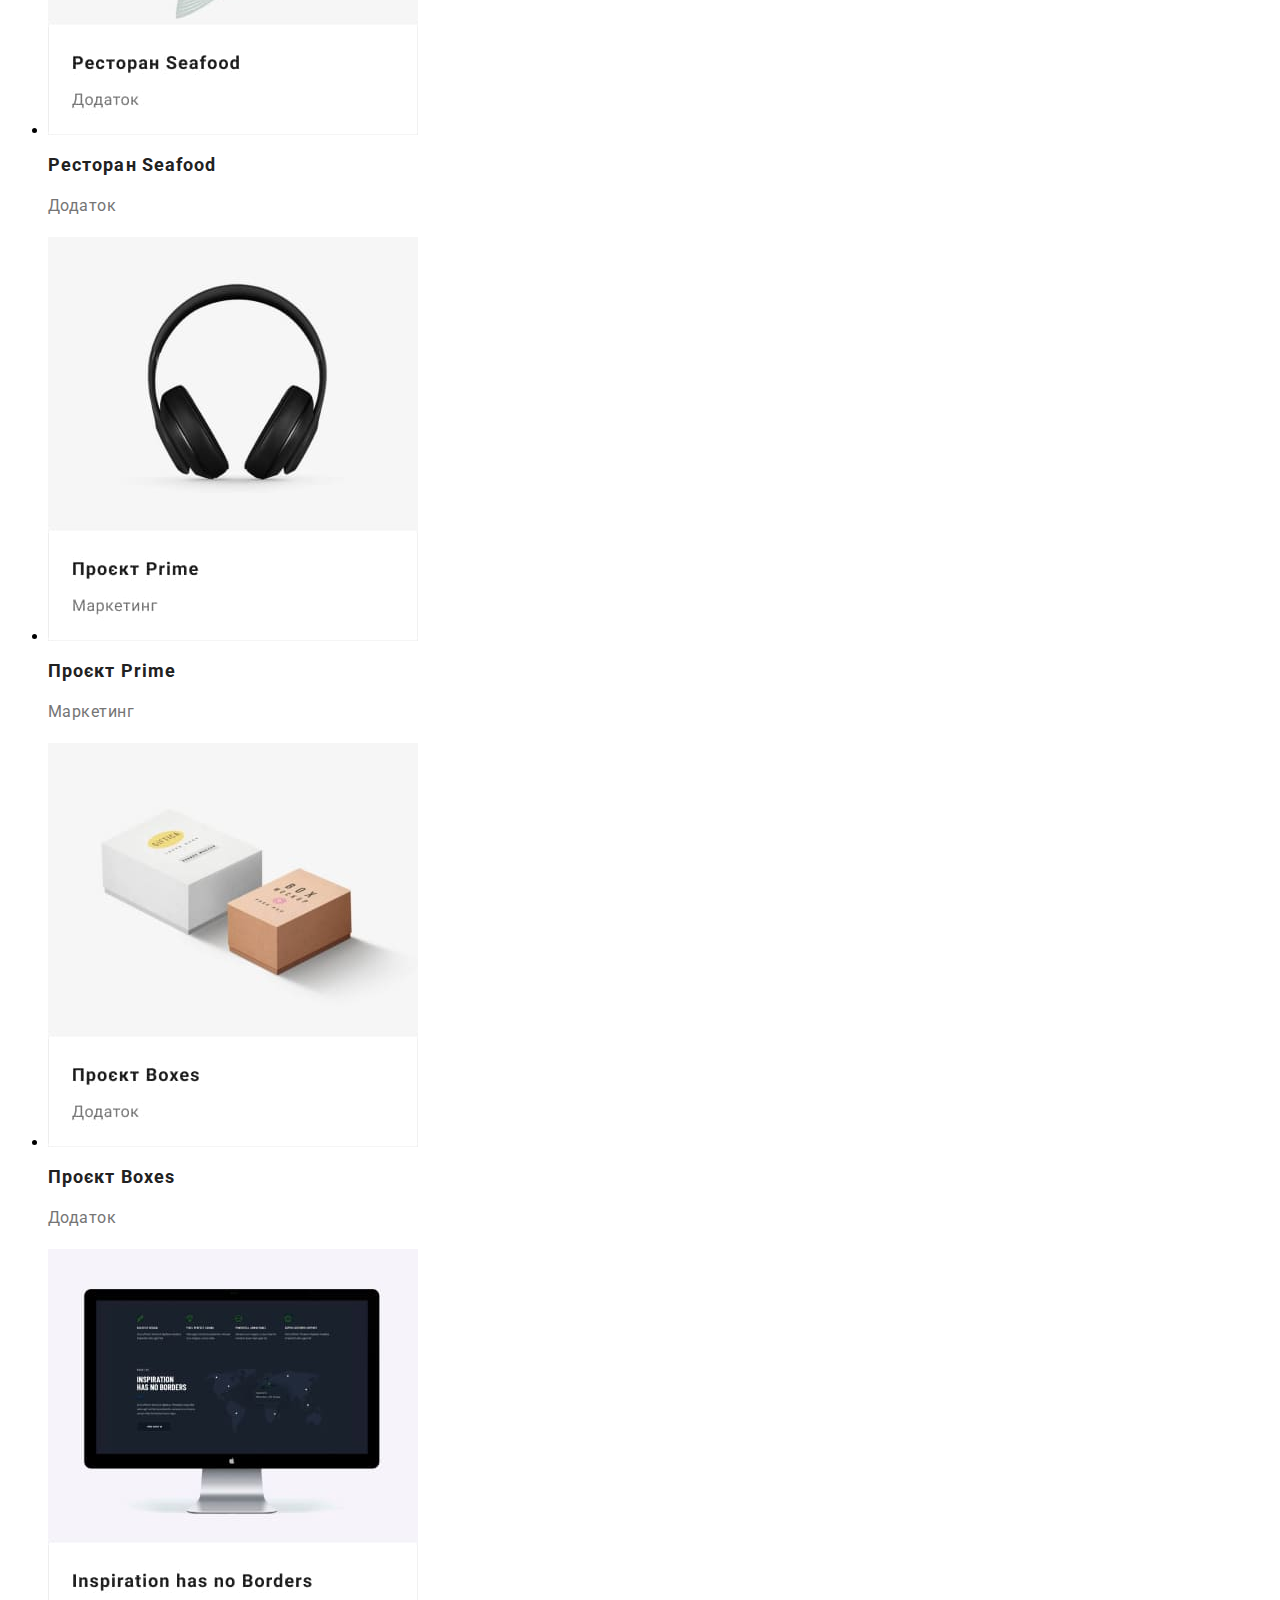
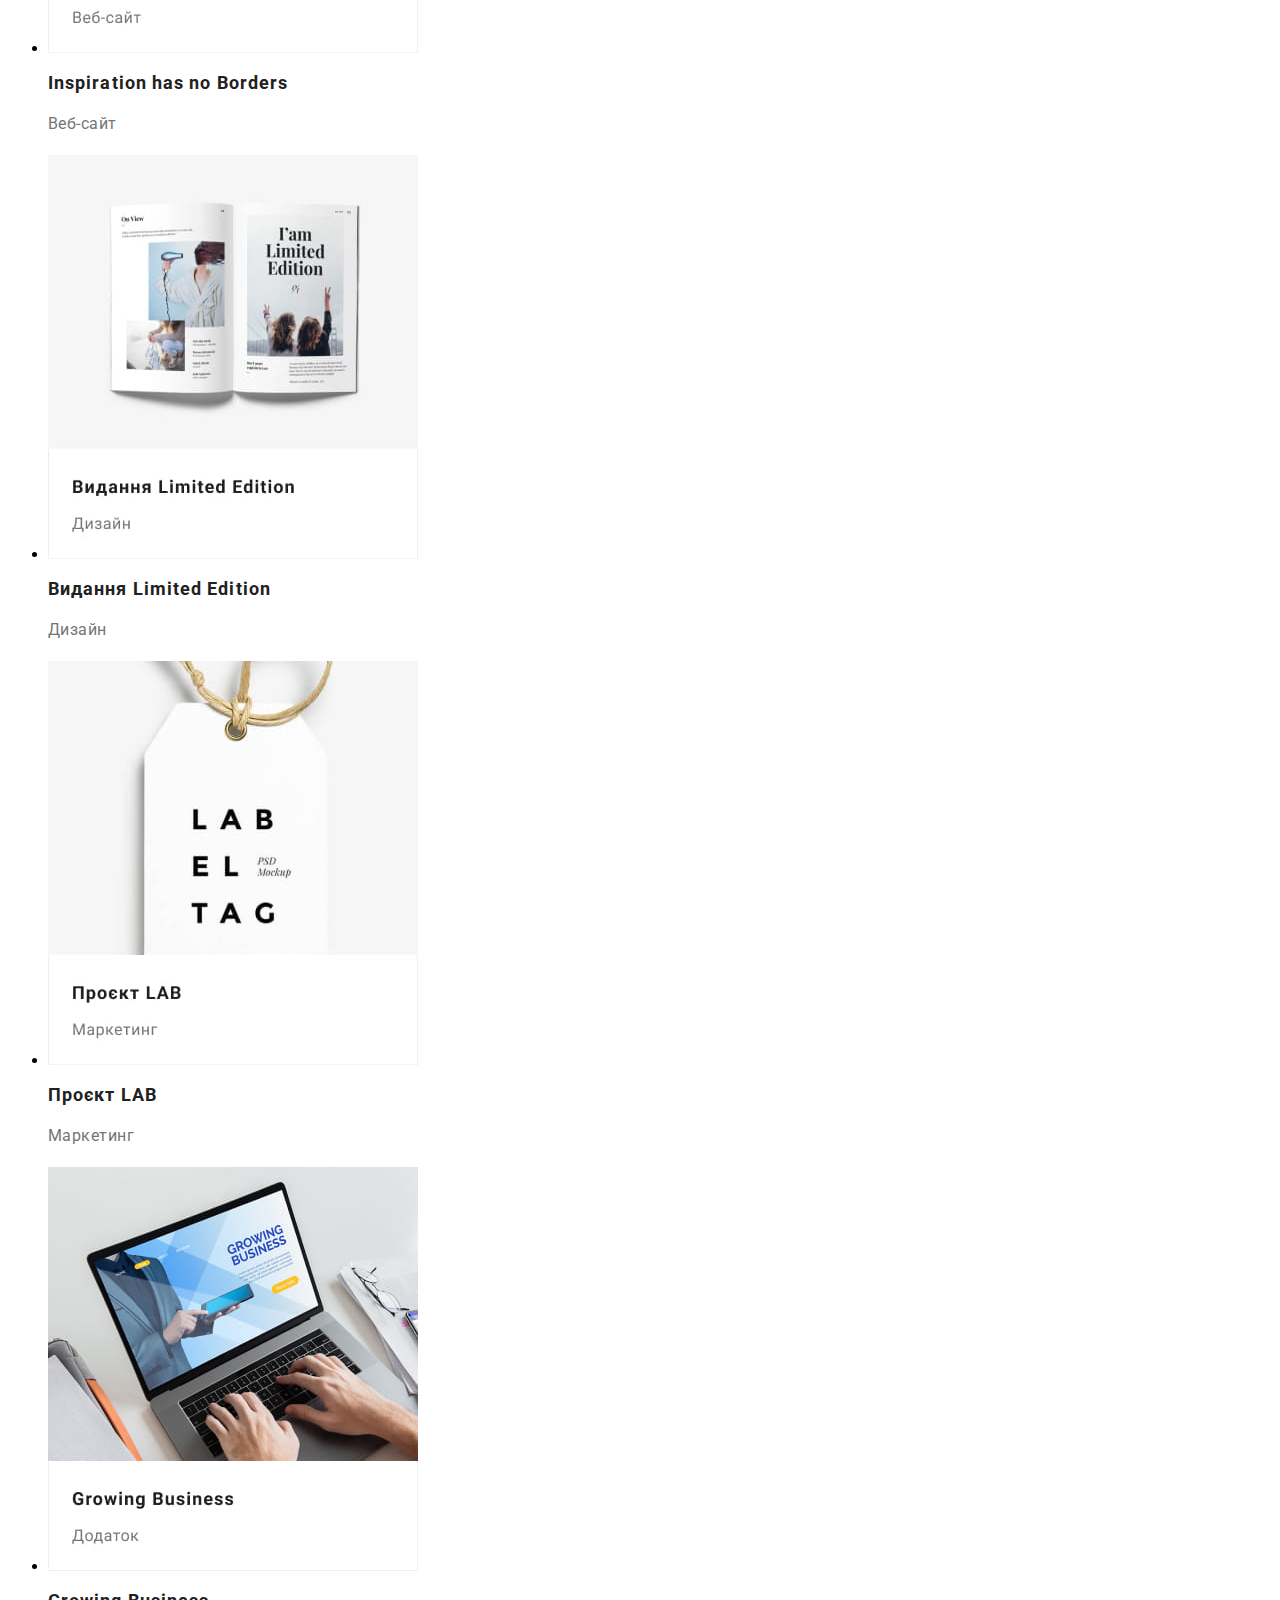
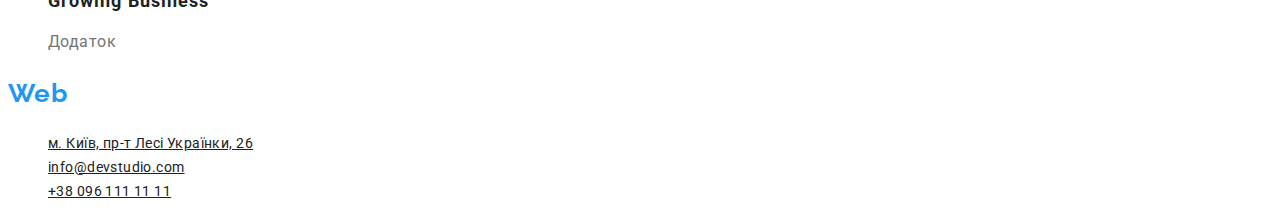
==== commit 5e59cef8: "current" ====
--- a/portfolio.html
+++ b/portfolio.html
@@ -15,14 +15,14 @@
         <h2 class="header-titel titel"><span class="accent">Web</span>Studio</h2>
         <nav class="header-nav">
             <ul class="header-list list">
-                <li class="header-item"><a class="link-header" href="index.html" class="header-link link">Студія</a></li>
-                <li class="header-item"><a class="link-header" href="portfolio.html" class="header-link link">Портфоліо</a></li>
-                <li class="header-item"><a class="link-header" href="" class="header-link link">Контакти</a></li>
+                <li class="header-item"><a class="link-current" href="index.html" class="header-link link">Студія</a></li>
+                <li class="header-item"><a class="link-current" href="portfolio.html" class="header-link link">Портфоліо</a></li>
+                <li class="header-item"><a class="link-current" href="" class="header-link link">Контакти</a></li>
             </ul>
         </nav>
         <div>
-            <a class="link-header" href="tel:+380961111111" class="header-contact link">+38 096 111 11 11</a>
-            <a class="link-header" href="mailto:info@devstudio.com" target="_blank"
+            <a class="link-current" href="tel:+380961111111" class="header-contact link">+38 096 111 11 11</a>
+            <a class="link-current" href="mailto:info@devstudio.com" target="_blank"
             rel="noopener noreferrer nofollow "  class="header-contacts link">info@devstudio.com</a>
         </div>
     </header>
@@ -31,16 +31,16 @@
         <section class="hero">
            <ul class="hero-list list">
             <li class="hero-item">
-                <button class="link-hero" type="button" class="hero-btn btn">Усі</button>
+                <button class="link-current-hero" type="button" class="hero-btn btn">Усі</button>
             </li>
             <li class="hero-item">
-                <button class="link-hero" type="button" class="hero-btn btn">Веб-сайти</button></li>
+                <button class="link-current-hero" type="button" class="hero-btn btn">Веб-сайти</button></li>
             <li class="hero-item">
-                <button class="link-hero" type="button" class="hero-btn btn">Додатки</button></li>
+                <button class="link-current-hero" type="button" class="hero-btn btn">Додатки</button></li>
             <li class="hero-item">
-                <button class="link-hero" type="button" class="hero-btn btn">Дизайн</button></li>
+                <button class="link-current-hero" type="button" class="hero-btn btn">Дизайн</button></li>
             <li class="hero-item">
-                <button class="link-hero" type="button" class="hero-btn btn">Маркетинг</button></li>
+                <button class="link-current-hero" type="button" class="hero-btn btn">Маркетинг</button></li>
            </ul> 
            <ul class="gallery-list list">
             <li class="gallery-item">
@@ -96,16 +96,16 @@
         <address class="contacts-address">
             <ul class="contacts-list list">
                 <li>
-                    <a class="link-footer" href="https://www.google.com.ua/maps/place/бул.+Леси+Украинки,+26"
+                    <a class="link-current footer" href="https://www.google.com.ua/maps/place/бул.+Леси+Украинки,+26"
                     target="_blank" rel="noopener noreferrer nofollow" class="contacts-item link"> 
                    м. Київ, пр-т Лесі Українки, 26</a>
                 </li>
                 <li>
-                    <a class="link-footer" href="mailto:info@devstudio.com" target="_blank"
+                    <a class="link-current footer" href="mailto:info@devstudio.com" target="_blank"
                     rel="noopener noreferrer nofollow " class="contacts-item link">info@devstudio.com</a>  
                 </li>
                 <li>
-                    <a class="link-footer" href="tel:+380961111111" class="contacts-item link">+38 096 111 11 11</a>
+                    <a class="link-current footer" href="tel:+380961111111" class="contacts-item link">+38 096 111 11 11</a>
                 </li>
             </ul>
         </address>
--- a/css/style.css
+++ b/css/style.css
@@ -62,8 +62,18 @@
   font-size: 26px;
   line-height: 31px;
   letter-spacing: 0.03em;
-    color: #2196F3;
-  
+ color: #2196F3;
+  
+}
+.header-item{
+  font-family: 'Roboto';
+font-style: normal;
+font-weight: 500;
+font-size: 14px;
+line-height: 16px;
+letter-spacing: 0.02em;
+text-decoration: none;
+color: #212121;
 }
 .header-link{
     font-family:"Roboto", sans-serif;
@@ -75,14 +85,14 @@
     letter-spacing: 0.03em;
     color: var(--secondary-text-color);
   }  
-.link-header{
+.link-current{
   color: #212121;
-  text-decoration: none;
-  }
-  .link-header:hover,.link:focus{
+  
+  }
+  .link-current:hover,.link:focus{
     color: #2196F3;
   }  
-  
+
   .header-contact{
     font-family: 'Roboto', sans-serif;
     font-style: normal;
@@ -90,6 +100,7 @@
     font-size: 14px;
     line-height: 16px;
     letter-spacing: 0.02em;
+    text-decoration: none;
     color: var(--secondary-text-color);
   }
  
@@ -115,11 +126,11 @@
 color:  var(--primary-text-color);
 background: #2196F3;
 }
-.link-hero{
+.link-current-hero{
   color: #212121;
-  text-decoration: none;
-  }
-.link-hero:hover,.link:focus{
+
+  }
+.link-current-hero:hover,.link:focus{
   color: #FFFFFF;
   }  
 .about-title, .comand-title{
@@ -207,10 +218,10 @@
 color: #FFFFFF;
 
 }
-.link-footer{
-  color: #fff;
-}
-.link-footer:hover,.link:focus{
+.link-current footer{
+  color: #FFFFFF;
+}
+.link-current footer:hover,.link:focus{
   color: #2196F3;
 }  
 
